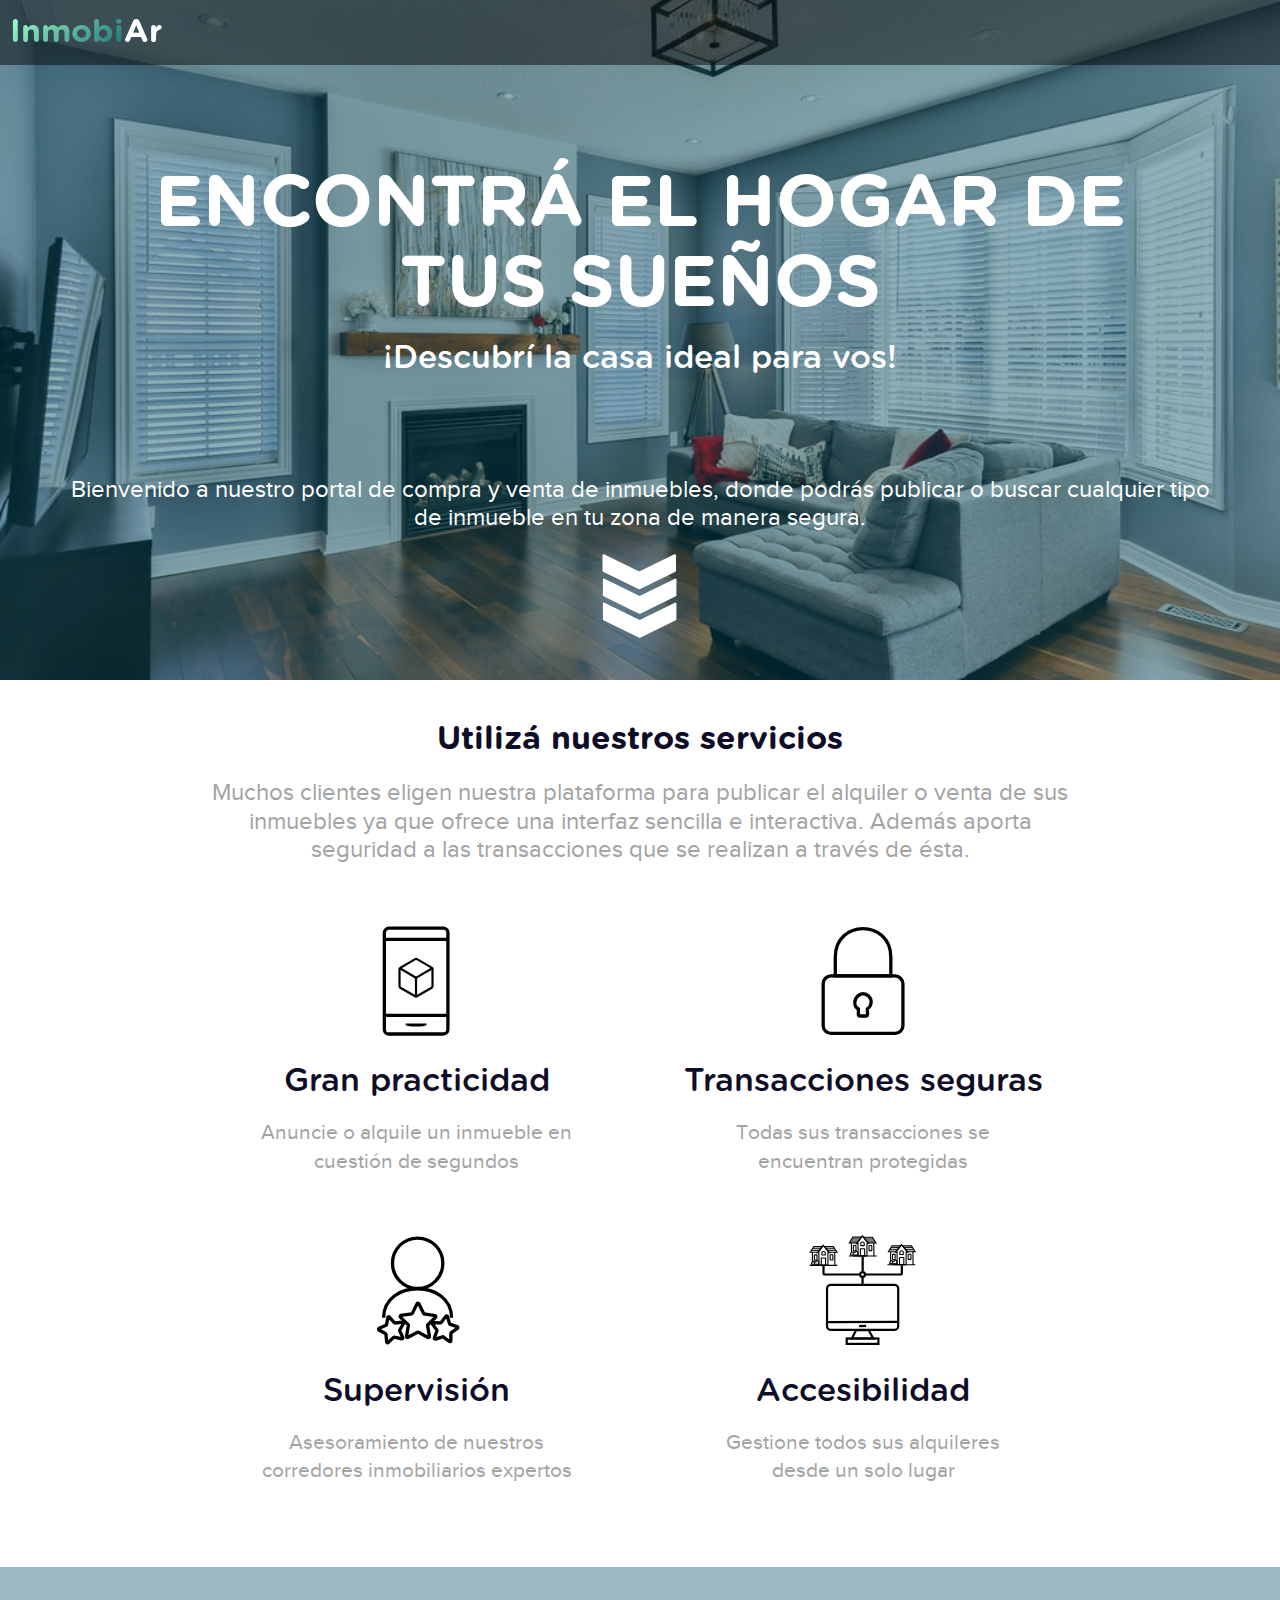
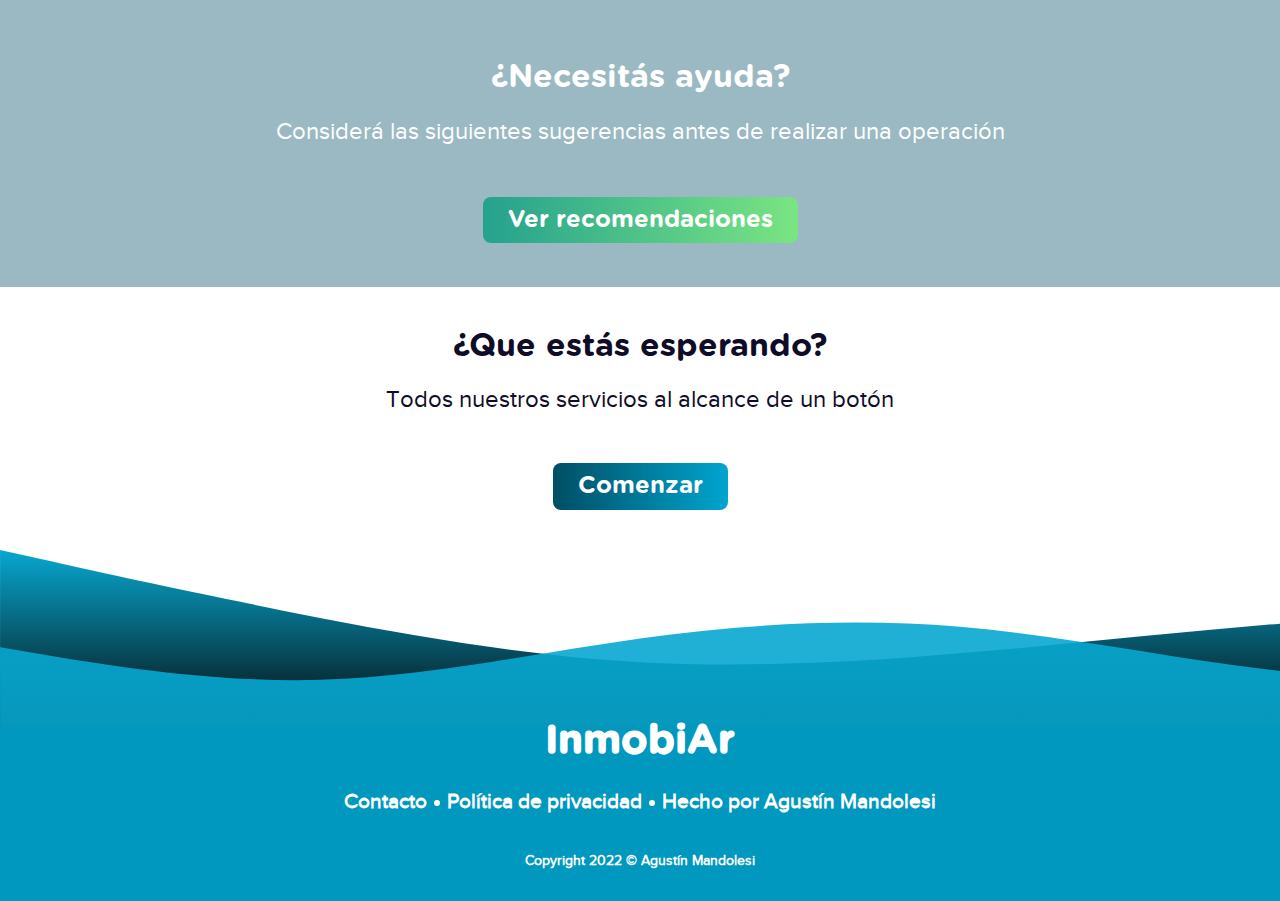
==== index.html @ e7766b99 "Add files via upload" ====
<!DOCTYPE html>
<html lang="en">

<head>
    <meta charset="UTF-8">
    <meta http-equiv="X-UA-Compatible" content="IE=edge">
    <meta name="viewport" content="width=+, initial-scale=1.0">

    <link href="https://fonts.googleapis.com/css2?family=Cairo:wght@400;600;700&display=swap" rel="stylesheet">
    <link rel="stylesheet" href="inmobiarStyle.css">
    <title>InmobiAr</title>
</head>

<body>
    <nav>
        <a href="#" class="logo">Inmobi</a>
        <div class="button-container"></div>
    </nav>
    <main>
        <section class="home">
            <div class="home__image-container">
            </div>
            <!-- debo poner la foto como background-image y luego usar un before para poner un bloque #014E64 con opacidad 50% -->
            <div class="home__text-container">
                <h1 class="main-title">ENCONTRÁ EL HOGAR DE TUS SUEÑOS</h1>
                <h3 class="subtitle">¡Descubrí la casa ideal para vos!</h3>
                <p>Bienvenido a nuestro portal de compra y venta de inmuebles, donde podrás publicar o buscar cualquier tipo de inmueble en tu zona de manera segura.</p>

                <svg version="1.1" class="scroll-down-svg" xmlns="http://www.w3.org/2000/svg" xmlns:xlink="http://www.w3.org/1999/xlink" x="0px" y="0px" viewBox="0 0 100 100" style="enable-background:new 0 0 100 100;" xml:space="preserve">
                    <style type="text/css">
                    .st0{stroke-miterlimit:10;}
                    </style>
                    <path class="st0" d="M75.5,53.5"/>
                    <path class="st0" d="M14.03,12.25l34.75,17.02c0.29,0.14,0.64,0.14,0.93,0l34.75-17.02C85.18,11.9,86,12.42,86,13.2v15.64
                    c0,0.41-0.23,0.78-0.59,0.95L49.72,47.27c-0.29,0.14-0.64,0.14-0.93,0L13.09,29.79c-0.36-0.18-0.59-0.55-0.59-0.95V13.2
                    C12.5,12.42,13.32,11.9,14.03,12.25z"/>
                    <path class="st0" d="M14.44,60.72l34.75,17.02c0.29,0.14,0.64,0.14,0.93,0l34.75-17.02c0.71-0.35,1.53,0.17,1.53,0.95v15.64
                    c0,0.41-0.23,0.78-0.59,0.95L50.13,95.74c-0.29,0.14-0.64,0.14-0.93,0L13.5,78.26c-0.36-0.18-0.59-0.55-0.59-0.95V61.67
                    C12.91,60.89,13.73,60.37,14.44,60.72z"/>
                    <path class="st0" d="M14.44,36.72l34.75,17.02c0.29,0.14,0.64,0.14,0.93,0l34.75-17.02c0.71-0.35,1.53,0.17,1.53,0.95v15.64
                    c0,0.41-0.23,0.78-0.59,0.95L50.13,71.74c-0.29,0.14-0.64,0.14-0.93,0L13.5,54.26c-0.36-0.18-0.59-0.55-0.59-0.95V37.67
                    C12.91,36.89,13.73,36.37,14.44,36.72z"/>
                </svg>
            </div>
        </section>
        <section class="services">
            <h2 class="title">Utilizá nuestros servicios</h2>
            <p>Muchos clientes eligen nuestra plataforma para publicar el alquiler o venta de sus inmuebles ya que ofrece una interfaz sencilla e interactiva. Además aporta seguridad a las transacciones que se realizan a través de ésta. </p>
            <!-- Multiplicar esta caja por 4 por cada servicio -->
            <div class="services__box-container">
                <div class="services-box">
                    <img src="./svg/simple-app.svg" class="services-svg" alt="">

                    <h3 class="subtitle">Gran practicidad</h3>
                    <p>Anuncie o alquile un inmueble en cuestión de segundos</p>
                </div>
                <div class="services-box">
                    <img src="./svg/security.svg" class="services-svg" alt="">

                    <h3 class="subtitle">Transacciones seguras</h3>
                    <p>Todas sus transacciones se encuentran protegidas</p>
                </div>
                <div class="services-box">
                    <img src="./svg/expert.svg" class="services-svg" alt="">
                    <h3 class="subtitle">Supervisión</h3>
                    <p>Asesoramiento de nuestros corredores inmobiliarios expertos</p>
                </div>
                <div class="services-box">
                    <img src="./svg/Gestionar.svg" class="services-svg" alt="">
                    <h3 class="subtitle">Accesibilidad</h3>
                    <p>Gestione todos sus alquileres desde un solo lugar</p>
                </div>
        </section>
        <section class="help">
            <!-- debo poner la foto como background-image y luego usar un before para poner un bloque #014E64 con opacidad 46% -->
            <div class="help__image-container">
                <!--Contiene una imagen de fondo-->
            </div>
            <div class="help__text-container">
                <h2 class="title">¿Necesitás ayuda?</h2>
                <p>Considerá las siguientes sugerencias antes de realizar una operación</p>
                <input type="button" class="button-1" value="Ver recomendaciones">
            </div>
        </section>
        <section class="begin">
            <h2 class="title">¿Que estás esperando?</h2>
            <p>Todos nuestros servicios al alcance de un botón</p>
            <input type="button" class="button-2" value="Comenzar">
        </section>
    </main>
    <footer>
        <!-- svg olas pero con 96% de opacidad + background-color de #0098BE-->

        <img src="./svg/wave7.svg" class="waves-svg" alt="">
        <div class="footer__text-container">
            <h2>InmobiAr</h2>

            <!-- poner algunos íconos con redes sociales así redondas -->
            <ul>
                <li>
                    <p>Contacto</p>
                </li>
                <li><svg class="divider"><circle cx="3" cy="3" r="3" fill="#fff"></circle></svg></li>
                <li>
                    <p>Política de privacidad</p>
                </li>

                <li><svg class="divider"><circle cx="3" cy="3" r="3" fill="#fff"></circle></svg></li>
                <li>
                    <p>Hecho por Agustín Mandolesi</p>
                </li>
            </ul>
            <p class="copyright">Copyright 2022 © Agustín Mandolesi</p>
        </div>
    </footer>
</body>

</html>
---- inmobiarStyle.css ----
* {
        margin: 0;
        padding: 0;
        color: #0f0c27;
        line-height: 28.5px;
        scroll-behavior: smooth;
        scroll-margin-top: 6em;
        font-weight: 400;
    }
    
    @font-face {
        font-family: "g-bold";
        src: url(./font/GothamRounded-Bold.otf);
    }
    
    @font-face {
        font-family: "g-medium";
        src: url(./font/GothamRounded-Medium.otf);
    }
    
    @font-face {
        font-family: "nova";
        src: url(./font/FontsFree-Net-proxima_nova_reg-webfont.ttf);
    }
    
     :root {
        --mobile-logo: 2rem;
        --mobile-main-title: 2.5rem;
        --mobile-title: 1.54rem;
        --mobile-big-paragraph: 1.3rem;
        --mobile-paragraph: 1.1rem;
        --mobile-small-paragraph: 0.9rem;
        --desktop-logo: 4rem;
        --desktop-main-title: 4.5rem;
        --desktop-title: 2rem;
        --desktop-big-paragraph: 2rem;
        --desktop-paragraph: 1.5rem;
        --desktop-small-paragraph: 1.3rem;
    }
    
    .main-title {
        font-size: var(--mobile-main-title);
        font-family: "g-bold";
        line-height: 49px;
        color: #fff;
    }
    
    .title {
        font-size: var(--mobile-title);
        margin: 4% 0;
        font-family: "g-bold";
    }
    
    .subtitle {
        font-size: var(--mobile-title);
        font-family: "g-medium";
    }
    
    p {
        font-size: var(--mobile-paragraph);
        font-family: "nova";
    }
    
    .button-1,
    .button-2 {
        margin: 20px;
        border: none;
        border-radius: 8px;
        padding: 0.5% 5%;
        color: #fff;
        font-family: "g-bold";
        font-size: var(--mobile-small-paragraph);
    }
    /* ============================================NAVBAR========================================= */
    
    nav {
        position: fixed;
        display: flex;
        justify-content: space-between;
        align-items: center;
        width: 100%;
        background-color: #0007;
        padding: 4px 10px;
        height: 57px;
        z-index: 300;
    }
    
    .logo {
        text-decoration: none;
        font-size: var(--mobile-logo);
        font-family: "g-bold";
        color: transparent;
        background-image: repeating-linear-gradient(320deg, #004e64, #9fffcb);
        -webkit-background-clip: text;
    }
    
    .logo::after {
        content: "Ar";
        color: #fff;
    }
    
    .button-container {
        margin: 5px 25px;
        border-radius: 15%;
        background-color: #fff;
        width: 43px;
        height: 38px;
    }
    /* ============================================HOME========================================= */
    
    .home__image-container {
        min-height: 680px;
        background-image: url(./img/indoor.jpg);
        background-position: 75% 50%;
        background-size: cover;
        background-repeat: no-repeat;
    }
    
    .home__text-container {
        display: block;
        position: absolute;
        text-align: center;
        top: 11%;
        margin: 5%;
        height: 76%;
    }
    
    .home__text-container h3,
    .home__text-container p {
        color: #fff;
    }
    
    .home__text-container h1,
    .home__text-container h3 {
        padding: 10px 30px;
    }
    
    .home__text-container p {
        margin-top: 15%;
    }
    
    .scroll-down-svg {
        height: 75px;
        margin-top: 10px;
        fill: #fff;
    }
    
    .home__image-container::after {
        content: "";
        position: absolute;
        top: 0;
        left: 0;
        background-color: #014E6470;
        min-height: 680px;
        width: 100%;
    }
    /* ============================================SERVICES========================================= */
    
    .services,
    .begin {
        padding: 20px;
        text-align: center;
    }
    
    .services h2 {
        margin: 4% 0;
    }
    
    .services p {
        color: #a3a3a3;
    }
    
    .services-box {
        margin: 30px 0;
    }
    
    .services-svg {
        height: 110px;
    }
    /* ============================================HELP========================================= */
    
    .help {
        position: relative;
    }
    
    .help__image-container {
        min-height: 250px;
        background-image: url(./img/living-room3.jpg);
        background-repeat: no-repeat;
        background-size: cover;
    }
    
    .help__image-container::after {
        content: "";
        background-color: #004e6465;
        position: absolute;
        top: 0;
        left: 0;
        min-height: 250px;
        width: 100%;
    }
    
    .help__text-container {
        width: 100%;
        position: absolute;
        top: 5px;
        text-align: center;
        padding: 10% 0;
    }
    
    .help__text-container h2,
    .help__text-container p {
        color: #fff;
    }
    
    .button-1 {
        background-image: linear-gradient(90deg, #25A18E, #7AE582);
    }
    
    .button-2 {
        background-image: linear-gradient(90deg, #004e64, #00A5CF);
        padding: 0.5% 6%;
    }
    /* ============================================FOOTER========================================= */
    
    footer {
        display: flex;
        flex-direction: column;
    }
    
    .waves-svg {
        opacity: 97%;
        z-index: 50;
    }
    
    .footer__text-container {
        position: relative;
        background-color: #0098BE;
        min-height: 80px;
        z-index: 100;
        padding: 20px;
        text-align: center;
    }
    
    .footer__text-container p {
        color: #fff;
        margin: 2% 0;
        font-weight: 600;
    }
    
    .footer__text-container li>p {
        font-size: var(--mobile-big-paragraph);
    }
    
    .footer__text-container h2 {
        text-align: center;
        color: #fff;
        font-weight: 900;
        margin-bottom: 5%;
        font-size: var(--mobile-main-title);
        font-family: "g-bold";
    }
    
    .divider {
        display: none;
    }
    
    .footer__text-container ul li {
        list-style: none;
    }
    
    .copyright {
        font-size: var(--mobile-small-paragraph);
    }
    /* ======================================CAMBIO DE PANTALLA================================= */
    
    @media screen and (min-width: 768px) {
        .main-title {
            font-size: var(--desktop-main-title);
            line-height: 80px;
        }
        .title {
            font-size: var(--desktop-title);
            margin: 2% 0;
        }
        .subtitle {
            font-size: var(--desktop-title);
        }
        p {
            font-size: var(--desktop-paragraph);
        }
        .button-1,
        .button-2 {
            margin-top: 4%;
            padding: 9px 25px;
            font-size: var(--desktop-paragraph);
        }
        /* ============================================NAVBAR========================================= */
        .button-container {
            display: none;
        }
        /* ============================================HOME========================================= */
        .home__text-container {
            top: 10%;
        }
        .home__text-container p {
            margin-top: 8%;
        }
        .scroll-down-svg {
            height: 100px;
        }
        /* ============================================SERVICES========================================= */
        .services__box-container {
            display: grid;
            grid-template-rows: repeat(2, 1fr);
            grid-template-columns: repeat(2, 1fr);
            gap: 60px 0;
            margin: 5% 14%;
        }
        .services-box {
            margin: 0;
        }
        .services-box h3 {
            margin: 5% 0;
        }
        .services-box p {
            font-size: var(--desktop-small-paragraph);
        }
        .services h2 {
            margin: 2%;
        }
        .services p {
            margin: 0 15%;
        }
        /* ============================================HELP========================================= */
        .help__image-container {
            background-attachment: fixed;
            background-position: 0 -50px;
            min-height: 320px;
        }
        .help__image-container::after {
            min-height: 320px;
        }
        .help__text-container {
            top: 32px;
            padding: 3% 0;
        }
        /* ============================================FOOTER========================================= */
        .divider {
            display: inline;
            height: 6px;
            width: 6px;
        }
        .footer__text-container {
            padding: 0;
        }
        .footer__text-container ul {
            display: flex;
            flex-direction: row;
            justify-content: center;
            align-items: center;
            gap: 7px;
        }
        .footer__text-container li>p {
            font-size: var(--desktop-small-paragraph);
        }
        .footer__text-container h2 {
            margin-bottom: 2%;
        }
        .copyright {
            font-size: var(--mobile-small-paragraph);
        }
    }
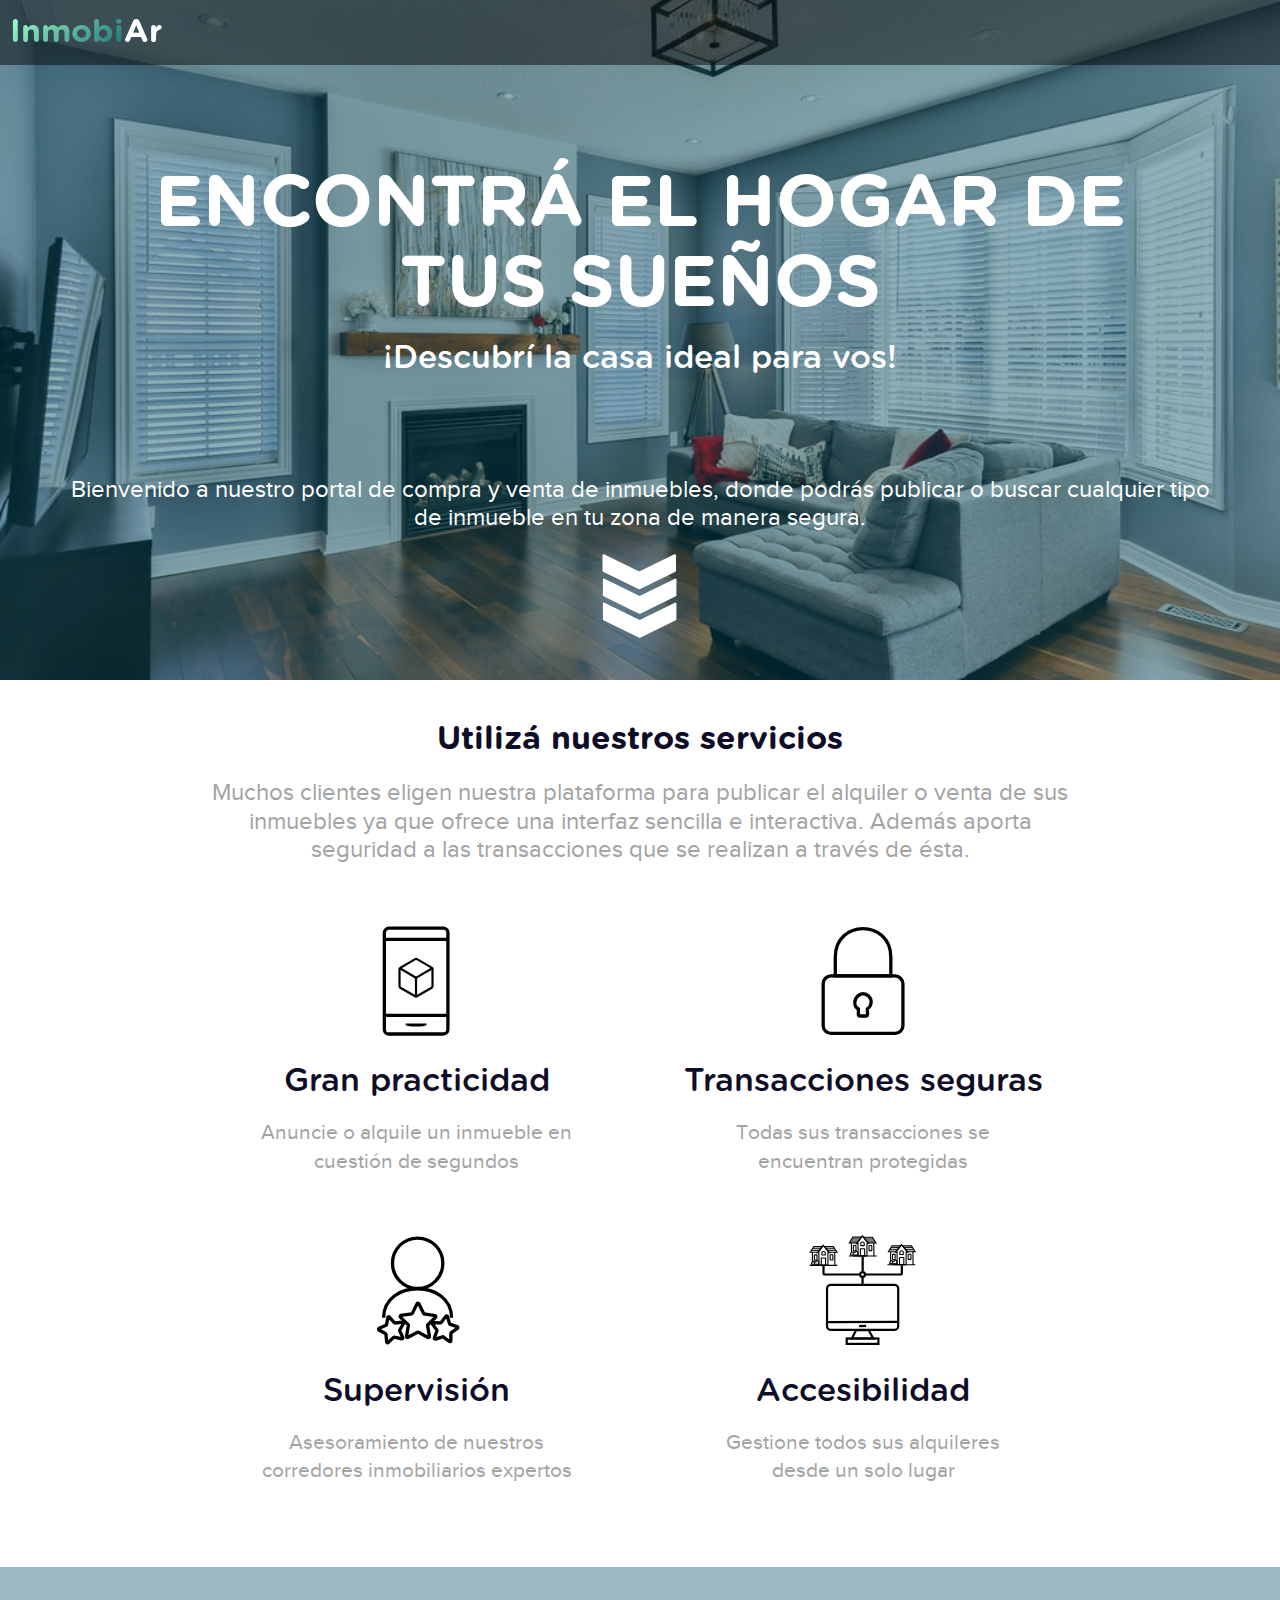
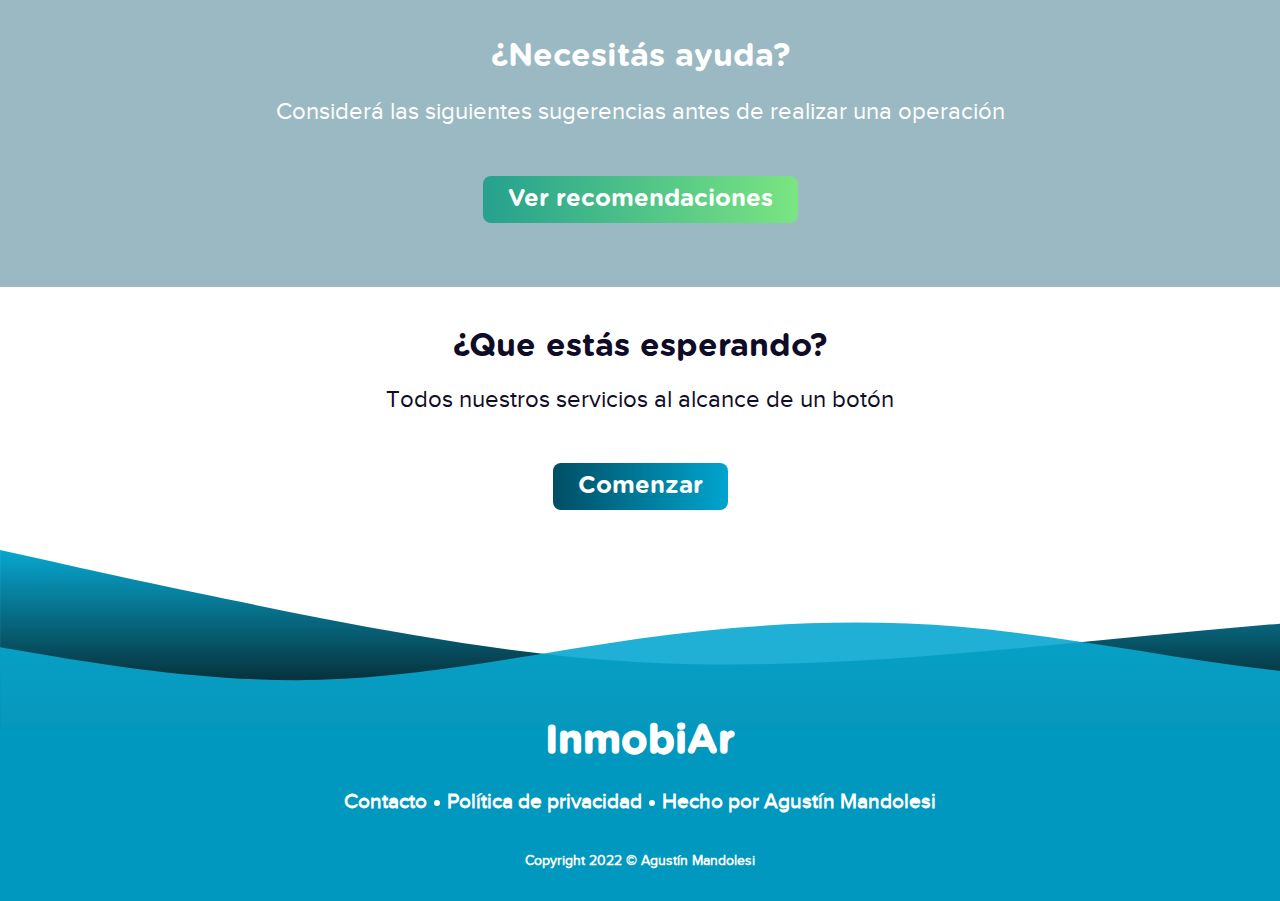
==== commit a61d6603: "Add files via upload" ====
--- a/index.html
+++ b/index.html
@@ -14,7 +14,11 @@
 <body>
     <nav>
         <a href="#" class="logo">Inmobi</a>
-        <div class="button-container"></div>
+        <input type="checkbox" id="button-checkbox">
+        <label for="button-checkbox" class="button-container">
+            <span id="span1"></span><span id="span2"></span><span id="span3"></span>
+        </label>
+        </input>
     </nav>
     <main>
         <section class="home">
--- a/inmobiarStyle.css
+++ b/inmobiarStyle.css
@@ -99,12 +99,60 @@
         color: #fff;
     }
     
+    #button-checkbox {
+        display: none;
+    }
+    
     .button-container {
+        position: relative;
+        justify-content: center;
+        align-items: center;
+        cursor: pointer;
         margin: 5px 25px;
         border-radius: 15%;
         background-color: #fff;
-        width: 43px;
+        width: 44px;
         height: 38px;
+    }
+    
+    .button-container #span1,
+    .button-container #span2,
+    .button-container #span3 {
+        position: absolute;
+        content: "";
+        margin: 7px;
+        width: 30px;
+        height: 4px;
+        background: #888;
+        border-radius: 15px;
+        transition: all 0.4s ease;
+        z-index: 100;
+    }
+    
+    #span1 {
+        top: 2px;
+    }
+    
+    #span2 {
+        top: 10px;
+    }
+    
+    #span3 {
+        top: 18px;
+    }
+    
+    #button-checkbox:checked~.button-container #span1 {
+        transform: rotate(45deg);
+        top: 10px;
+    }
+    
+    #button-checkbox:checked~.button-container #span2 {
+        opacity: 0;
+    }
+    
+    #button-checkbox:checked~.button-container #span3 {
+        transform: rotate(-45deg);
+        top: 10px;
     }
     /* ============================================HOME========================================= */
     
@@ -205,7 +253,7 @@
         position: absolute;
         top: 5px;
         text-align: center;
-        padding: 10% 0;
+        padding: 30px 0;
     }
     
     .help__text-container h2,
@@ -342,8 +390,7 @@
             min-height: 320px;
         }
         .help__text-container {
-            top: 32px;
-            padding: 3% 0;
+            padding: 45px 0 0;
         }
         /* ============================================FOOTER========================================= */
         .divider {
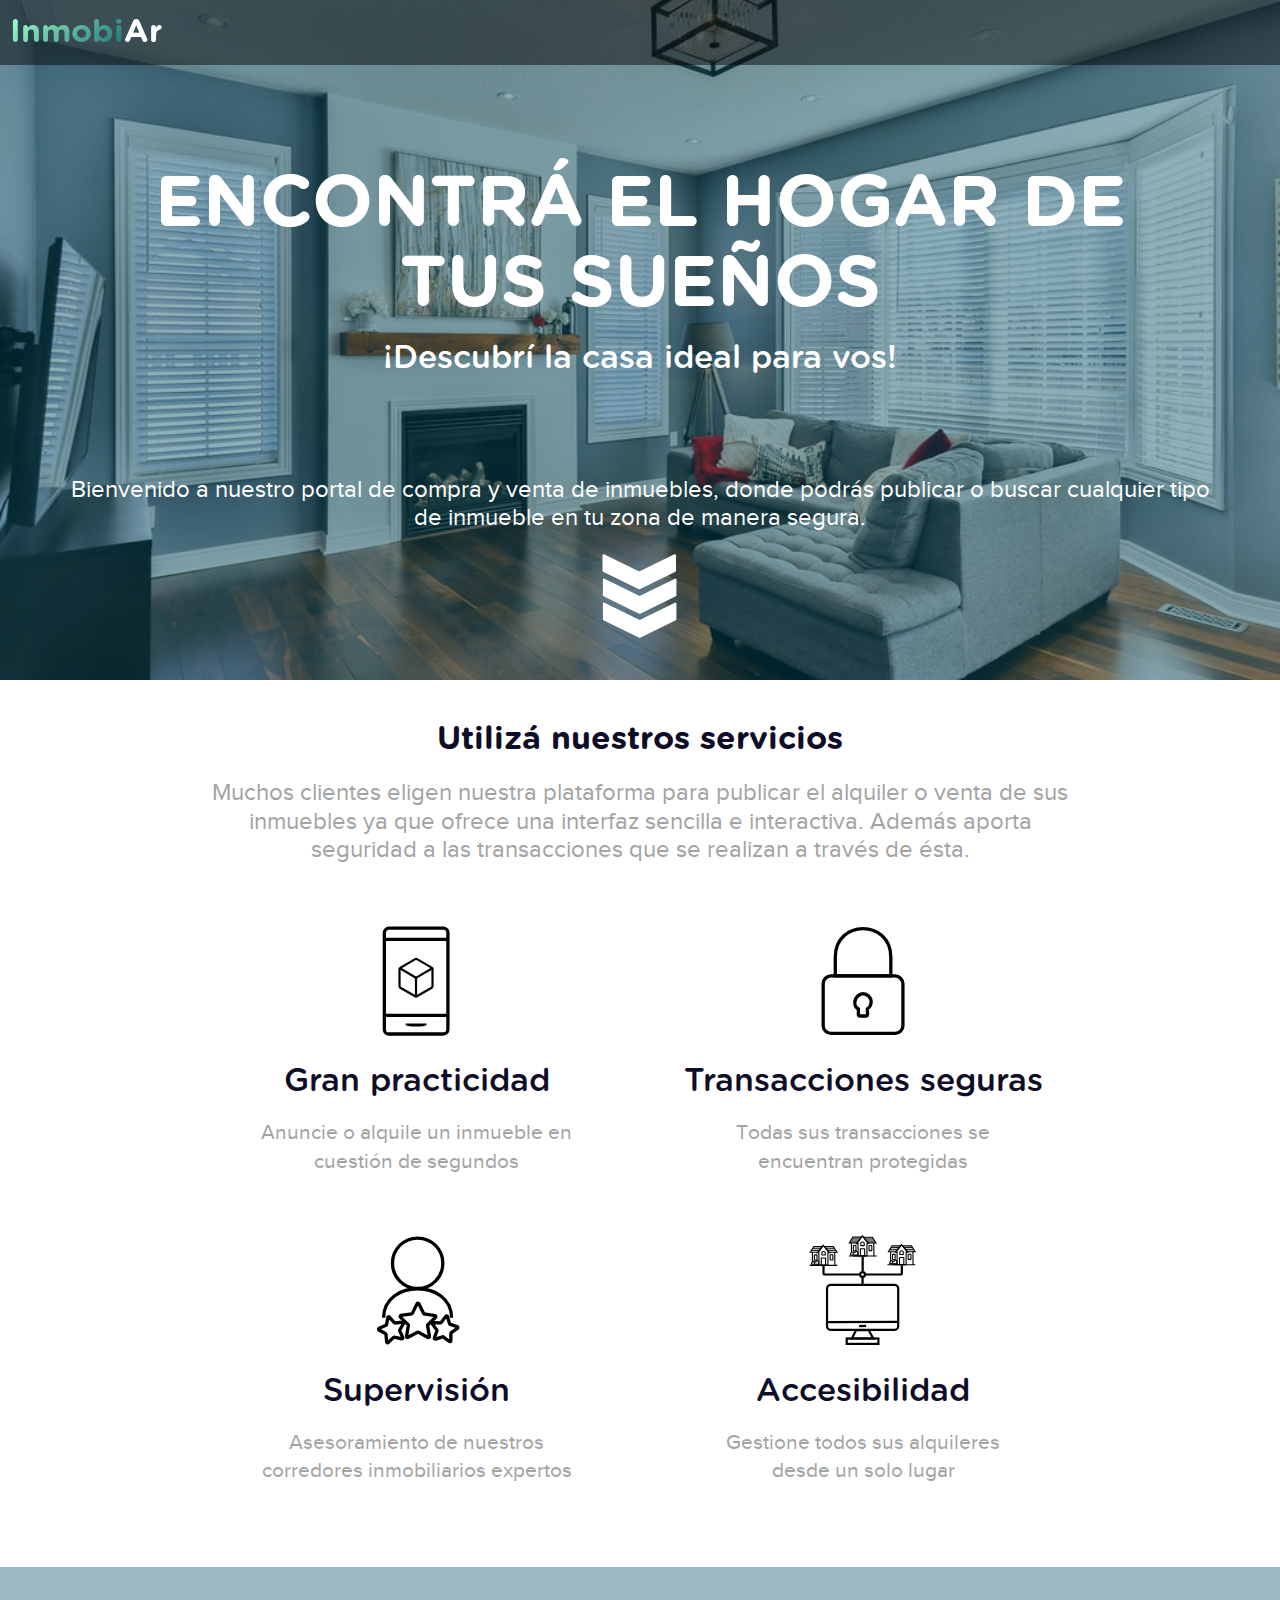
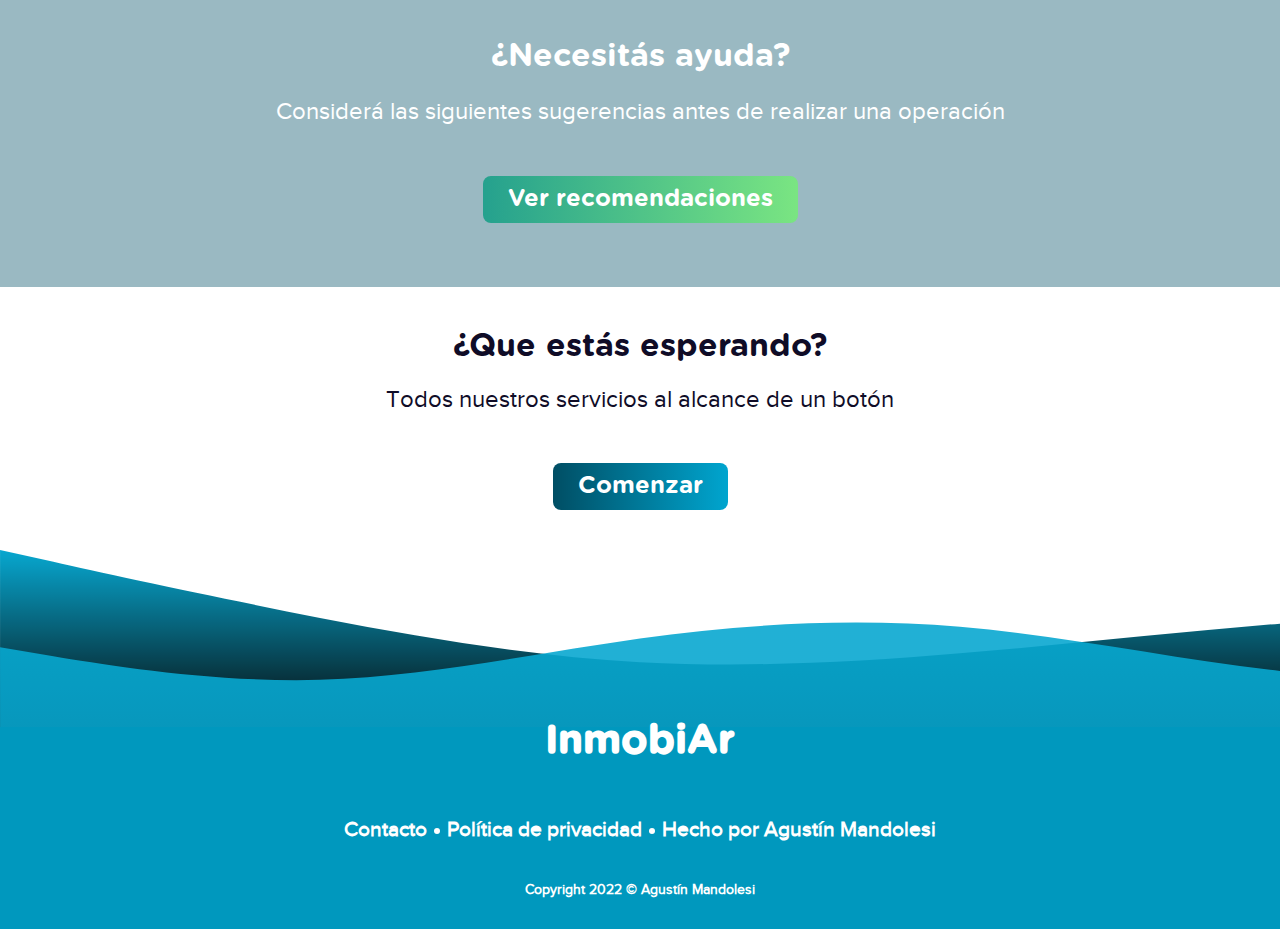
==== commit 027761be: "Add files via upload" ====
--- a/index.html
+++ b/index.html
@@ -20,6 +20,14 @@
         </label>
         </input>
     </nav>
+    <section>
+        <ul class="menu-container">
+            <li>Home</li>
+            <li>Recomendaciones</li>
+            <li>Búsqueda</li>
+            <li>Contacto</li>
+        </ul>
+    </section>
     <main>
         <section class="home">
             <div class="home__image-container">
@@ -99,7 +107,12 @@
         <div class="footer__text-container">
             <h2>InmobiAr</h2>
 
-            <!-- poner algunos íconos con redes sociales así redondas -->
+            <div class="icon-container">
+                <a href="#"><img class="social-media-icon" src="./svg/facebook-logo.svg" alt=""></a>
+                <a href="#"><img class="social-media-icon" src="./svg/instagram-logo.svg" alt=""></a>
+                <a href="#"><img class="social-media-icon" src="./svg/linkedin-logo.svg" alt=""></a>
+                <a href="#"><img class="social-media-icon" src="./svg/twitter-logo.svg" alt=""></a>
+            </div>
             <ul>
                 <li>
                     <p>Contacto</p>
@@ -117,6 +130,7 @@
             <p class="copyright">Copyright 2022 © Agustín Mandolesi</p>
         </div>
     </footer>
+    <script src="main.js"></script>
 </body>
 
 </html>--- a/inmobiarStyle.css
+++ b/inmobiarStyle.css
@@ -83,6 +83,40 @@
         padding: 4px 10px;
         height: 57px;
         z-index: 300;
+        transition: background 0.5s ease-in-out;
+    }
+    
+    .open {
+        background-color: #000;
+    }
+    
+    .menu-container {
+        position: fixed;
+        top: 65px;
+        overflow: hidden;
+        max-height: 0;
+        width: 100%;
+        background-color: #0007;
+        transition: max-height 0.5s ease-in-out, background 0.5s ease-in-out;
+        padding: 0 25px;
+        z-index: 500;
+    }
+    
+    .menu-container li {
+        padding: 0 0 5px;
+        color: #fff;
+        list-style: none;
+        font-family: "g-medium";
+    }
+    
+    .menu-container li:hover {
+        color: #ddd;
+    }
+    
+    .show {
+        background-color: #000;
+        padding: 0 25px;
+        max-height: 180px;
     }
     
     .logo {
@@ -126,7 +160,6 @@
         background: #888;
         border-radius: 15px;
         transition: all 0.4s ease;
-        z-index: 100;
     }
     
     #span1 {
@@ -153,6 +186,10 @@
     #button-checkbox:checked~.button-container #span3 {
         transform: rotate(-45deg);
         top: 10px;
+    }
+    
+    #button-checkbox:checked~nav {
+        height: 100px;
     }
     /* ============================================HOME========================================= */
     
@@ -236,6 +273,7 @@
         background-image: url(./img/living-room3.jpg);
         background-repeat: no-repeat;
         background-size: cover;
+        z-index: 100;
     }
     
     .help__image-container::after {
@@ -317,6 +355,11 @@
         list-style: none;
     }
     
+    .social-media-icon {
+        height: 40px;
+        margin: 5px;
+    }
+    
     .copyright {
         font-size: var(--mobile-small-paragraph);
     }
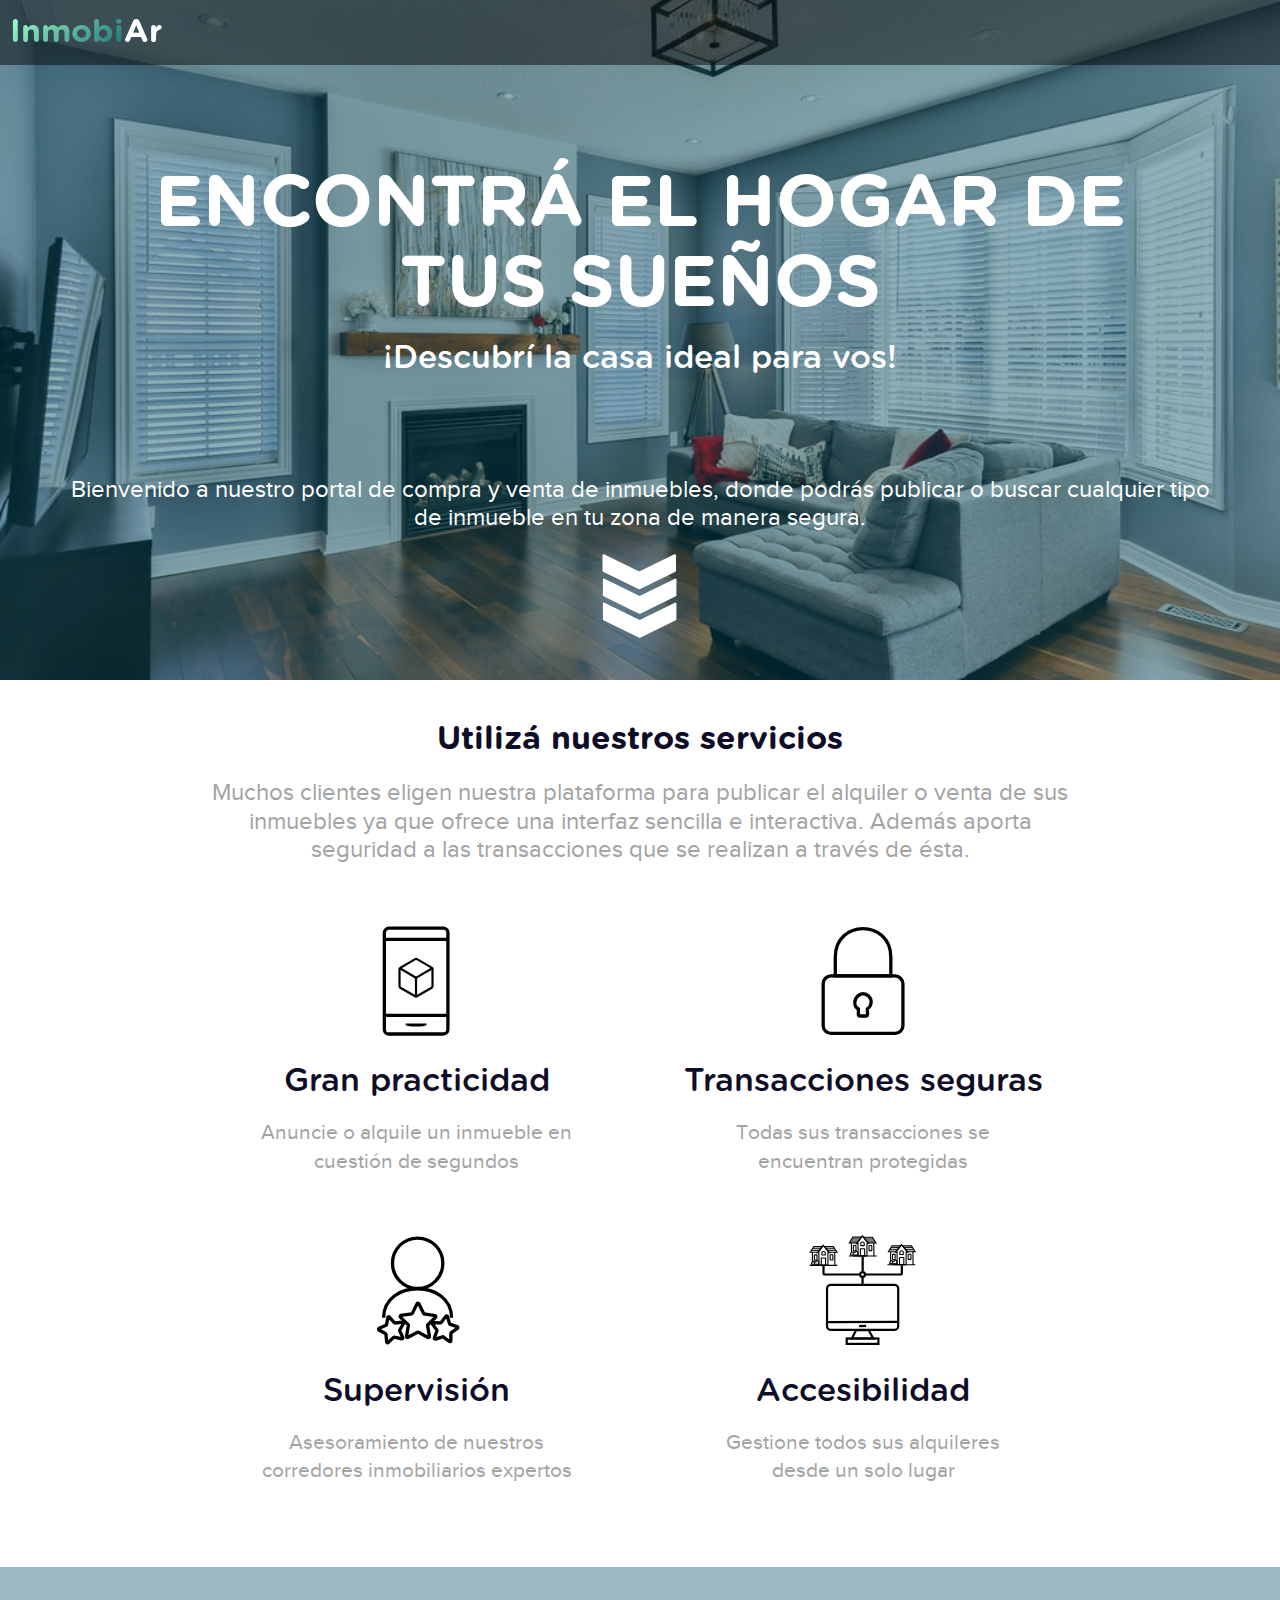
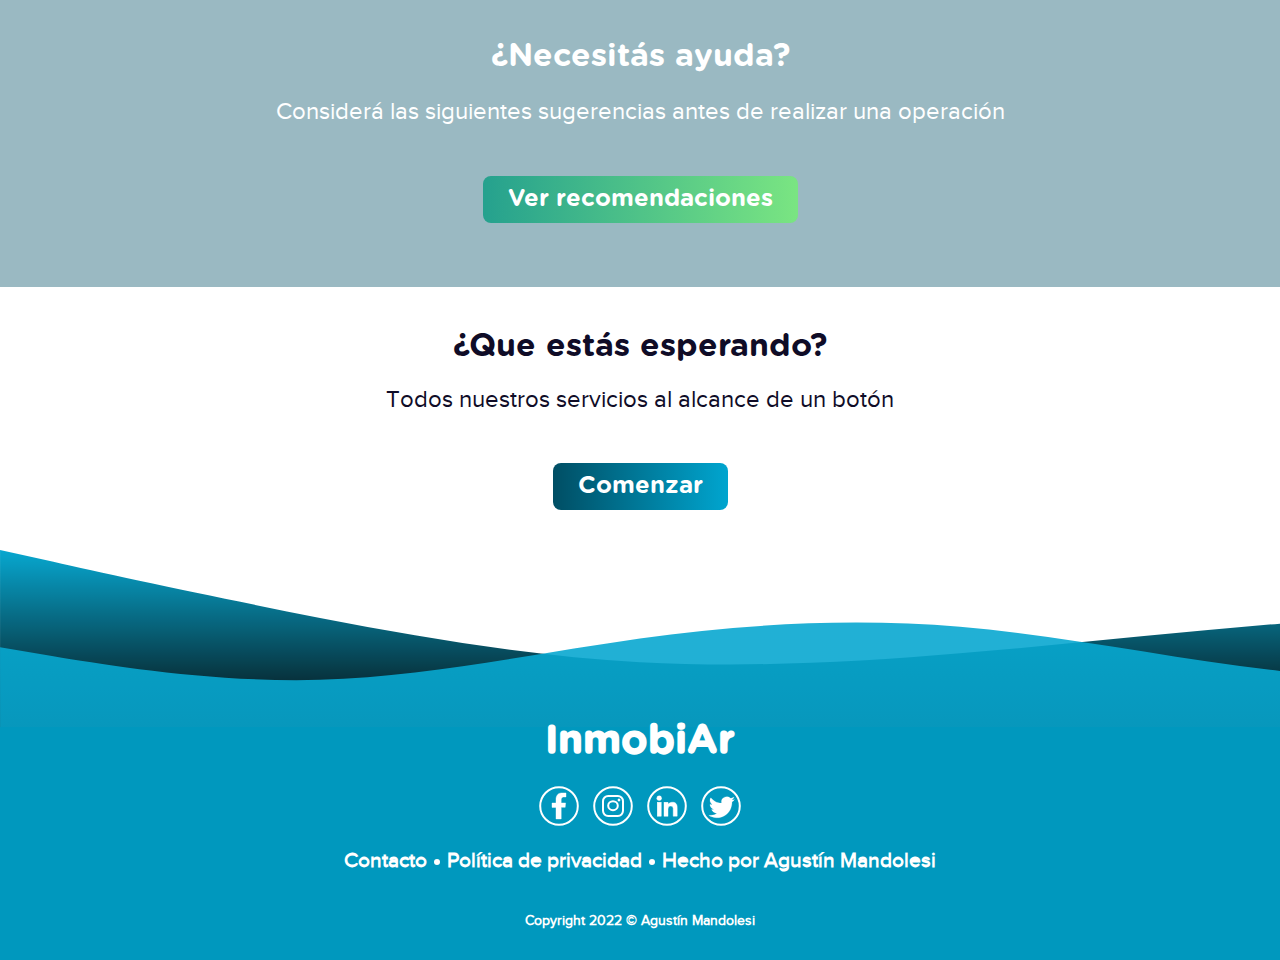
==== commit 0e40191f: "Add files via upload" ====
--- a/index.html
+++ b/index.html
@@ -22,10 +22,10 @@
     </nav>
     <section>
         <ul class="menu-container">
-            <li>Home</li>
-            <li>Recomendaciones</li>
-            <li>Búsqueda</li>
-            <li>Contacto</li>
+            <li><a href="#">Home</a></li>
+            <li><a href="#">Recomendaciones</a></li>
+            <li><a href="#">Búsqueda</a></li>
+            <li><a href="#">Contacto</a></li>
         </ul>
     </section>
     <main>
--- a/inmobiarStyle.css
+++ b/inmobiarStyle.css
@@ -103,13 +103,17 @@
     }
     
     .menu-container li {
-        padding: 0 0 5px;
-        color: #fff;
+        padding: 0 0 10px;
         list-style: none;
+    }
+    
+    .menu-container a {
+        text-decoration: none;
+        color: #fff;
         font-family: "g-medium";
     }
     
-    .menu-container li:hover {
+    .menu-container a:hover {
         color: #ddd;
     }
     
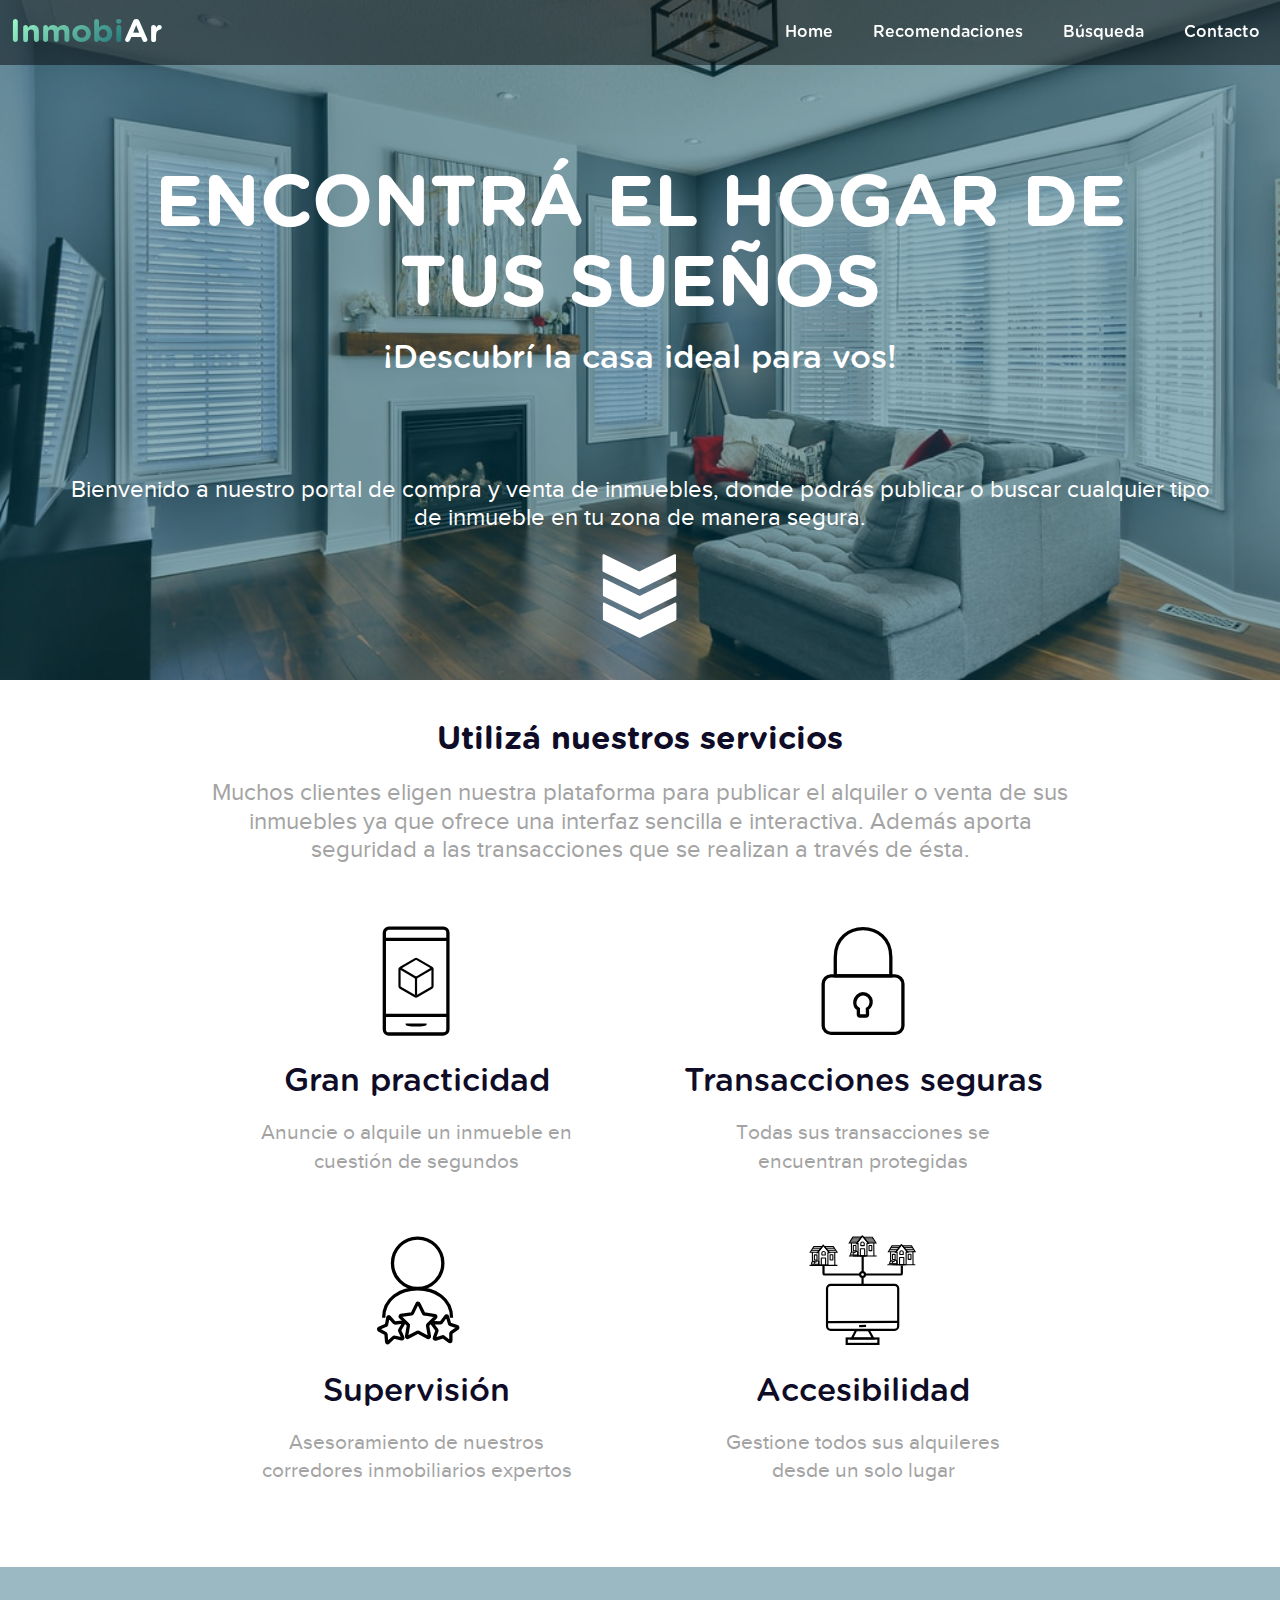
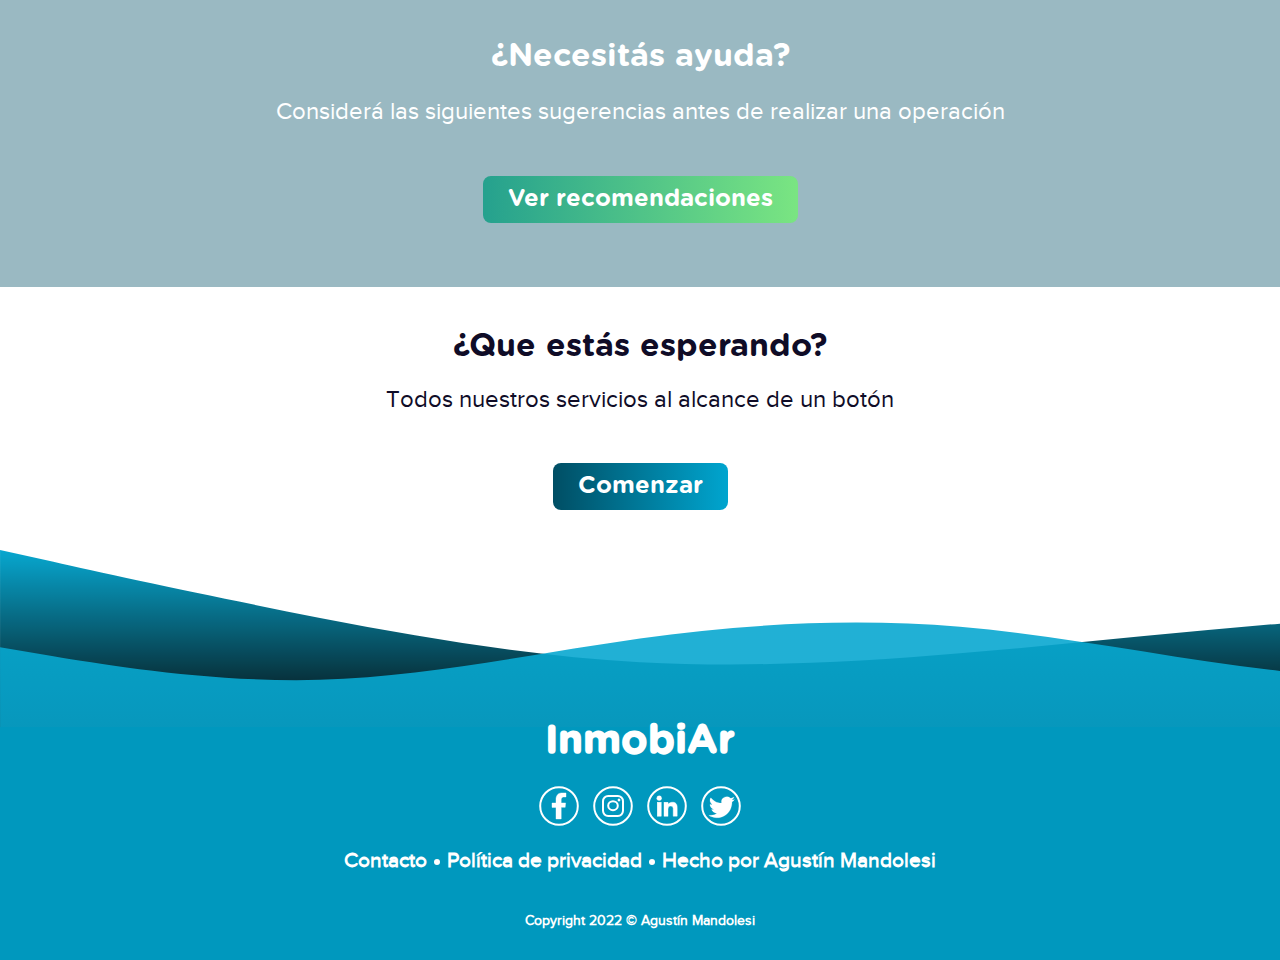
==== commit 123ed9f2: "Add files via upload" ====
--- a/index.html
+++ b/index.html
@@ -19,11 +19,17 @@
             <span id="span1"></span><span id="span2"></span><span id="span3"></span>
         </label>
         </input>
+        <ul class="menu-container-desktop">
+            <li><a href="#">Home</a></li>
+            <li><a href="./sugerencias.html">Recomendaciones</a></li>
+            <li><a href="#">Búsqueda</a></li>
+            <li><a href="#">Contacto</a></li>
+        </ul>
     </nav>
     <section>
         <ul class="menu-container">
             <li><a href="#">Home</a></li>
-            <li><a href="#">Recomendaciones</a></li>
+            <li><a href="./sugerencias.html">Recomendaciones</a></li>
             <li><a href="#">Búsqueda</a></li>
             <li><a href="#">Contacto</a></li>
         </ul>
@@ -91,7 +97,7 @@
             <div class="help__text-container">
                 <h2 class="title">¿Necesitás ayuda?</h2>
                 <p>Considerá las siguientes sugerencias antes de realizar una operación</p>
-                <input type="button" class="button-1" value="Ver recomendaciones">
+                <input type="button" onclick="location.href='./sugerencias.html'" class="button-1" value="Ver recomendaciones">
             </div>
         </section>
         <section class="begin">
--- a/inmobiarStyle.css
+++ b/inmobiarStyle.css
@@ -1,467 +1,713 @@
-    * {
-        margin: 0;
-        padding: 0;
-        color: #0f0c27;
-        line-height: 28.5px;
-        scroll-behavior: smooth;
-        scroll-margin-top: 6em;
-        font-weight: 400;
-    }
-    
-    @font-face {
-        font-family: "g-bold";
-        src: url(./font/GothamRounded-Bold.otf);
-    }
-    
-    @font-face {
-        font-family: "g-medium";
-        src: url(./font/GothamRounded-Medium.otf);
-    }
-    
-    @font-face {
-        font-family: "nova";
-        src: url(./font/FontsFree-Net-proxima_nova_reg-webfont.ttf);
-    }
-    
-     :root {
-        --mobile-logo: 2rem;
-        --mobile-main-title: 2.5rem;
-        --mobile-title: 1.54rem;
-        --mobile-big-paragraph: 1.3rem;
-        --mobile-paragraph: 1.1rem;
-        --mobile-small-paragraph: 0.9rem;
-        --desktop-logo: 4rem;
-        --desktop-main-title: 4.5rem;
-        --desktop-title: 2rem;
-        --desktop-big-paragraph: 2rem;
-        --desktop-paragraph: 1.5rem;
-        --desktop-small-paragraph: 1.3rem;
-    }
-    
+* {
+    margin: 0;
+    padding: 0;
+    color: #0f0c27;
+    line-height: 28.5px;
+    scroll-behavior: smooth;
+    scroll-margin-top: 6em;
+    font-weight: 400;
+}
+
+@font-face {
+    font-family: "g-bold";
+    src: url(./font/GothamRounded-Bold.otf);
+}
+
+@font-face {
+    font-family: "g-medium";
+    src: url(./font/GothamRounded-Medium.otf);
+}
+
+@font-face {
+    font-family: "nova";
+    src: url(./font/FontsFree-Net-proxima_nova_reg-webfont.ttf);
+}
+
+:root {
+    --mobile-logo: 2rem;
+    --mobile-main-title: 2.5rem;
+    --mobile-title: 1.54rem;
+    --mobile-big-paragraph: 1.3rem;
+    --mobile-paragraph: 1.1rem;
+    --mobile-small-paragraph: 0.9rem;
+    --desktop-logo: 4rem;
+    --desktop-main-title: 4.5rem;
+    --desktop-title: 2rem;
+    --desktop-big-paragraph: 2rem;
+    --desktop-paragraph: 1.5rem;
+    --desktop-small-paragraph: 1.3rem;
+}
+
+.main-title {
+    font-size: var(--mobile-main-title);
+    font-family: "g-bold";
+    line-height: 49px;
+    color: #fff;
+}
+
+.title {
+    font-size: var(--mobile-title);
+    margin: 4% 0;
+    font-family: "g-bold";
+}
+
+.subtitle {
+    font-size: var(--mobile-title);
+    font-family: "g-medium";
+}
+
+p {
+    font-size: var(--mobile-paragraph);
+    font-family: "nova";
+}
+
+.button-1,
+.button-2 {
+    margin: 20px;
+    border: none;
+    border-radius: 8px;
+    padding: 0.5% 5%;
+    color: #fff;
+    font-family: "g-bold";
+    font-size: var(--mobile-small-paragraph);
+    cursor: pointer;
+}
+
+
+/* ============================================NAVBAR========================================= */
+
+nav {
+    position: fixed;
+    display: flex;
+    justify-content: space-between;
+    align-items: center;
+    width: 100%;
+    background-color: #0007;
+    padding: 4px 10px;
+    height: 57px;
+    z-index: 300;
+    transition: background 0.5s ease-in-out;
+}
+
+.open {
+    background-color: #000;
+}
+
+.menu-container-desktop {
+    display: none;
+}
+
+.menu-container {
+    position: fixed;
+    top: 65px;
+    overflow: hidden;
+    max-height: 0;
+    width: 100%;
+    background-color: #0007;
+    transition: max-height 0.5s ease-in-out, background 0.5s ease-in-out;
+    padding: 0 25px;
+    z-index: 500;
+}
+
+.menu-container li {
+    padding: 0 0 10px;
+    list-style: none;
+}
+
+.menu-container a,
+.menu-container-desktop a {
+    text-decoration: none;
+    color: #fff;
+    font-family: "g-medium";
+}
+
+.menu-container a:hover {
+    color: #ddd;
+}
+
+.show {
+    background-color: #000;
+    padding: 0 25px;
+    max-height: 180px;
+}
+
+.logo {
+    text-decoration: none;
+    font-size: var(--mobile-logo);
+    font-family: "g-bold";
+    color: transparent;
+    background-image: repeating-linear-gradient(320deg, #004e64, #9fffcb);
+    -webkit-background-clip: text;
+}
+
+.logo::after {
+    content: "Ar";
+    color: #fff;
+}
+
+#button-checkbox {
+    display: none;
+}
+
+.button-container {
+    position: relative;
+    justify-content: center;
+    align-items: center;
+    cursor: pointer;
+    margin: 5px 25px;
+    border-radius: 15%;
+    background-color: #fff;
+    width: 44px;
+    height: 38px;
+}
+
+.button-container #span1,
+.button-container #span2,
+.button-container #span3 {
+    position: absolute;
+    content: "";
+    margin: 7px;
+    width: 30px;
+    height: 4px;
+    background: #888;
+    border-radius: 15px;
+    transition: all 0.4s ease;
+}
+
+#span1 {
+    top: 2px;
+}
+
+#span2 {
+    top: 10px;
+}
+
+#span3 {
+    top: 18px;
+}
+
+#button-checkbox:checked~.button-container #span1 {
+    transform: rotate(45deg);
+    top: 10px;
+}
+
+#button-checkbox:checked~.button-container #span2 {
+    opacity: 0;
+}
+
+#button-checkbox:checked~.button-container #span3 {
+    transform: rotate(-45deg);
+    top: 10px;
+}
+
+#button-checkbox:checked~nav {
+    height: 100px;
+}
+
+
+/* ============================================HOME========================================= */
+
+.home__image-container {
+    min-height: 680px;
+    background-image: url(./img/indoor.jpg);
+    background-position: 75% 50%;
+    background-size: cover;
+    background-repeat: no-repeat;
+}
+
+.home__text-container {
+    display: block;
+    position: absolute;
+    text-align: center;
+    top: 11%;
+    margin: 5%;
+    height: 76%;
+}
+
+.home__text-container h3,
+.home__text-container p {
+    color: #fff;
+}
+
+.home__text-container h1,
+.home__text-container h3 {
+    padding: 10px 30px;
+}
+
+.home__text-container p {
+    margin-top: 15%;
+}
+
+.scroll-down-svg {
+    height: 75px;
+    margin-top: 10px;
+    fill: #fff;
+}
+
+.home__image-container::after {
+    content: "";
+    position: absolute;
+    top: 0;
+    left: 0;
+    background-color: #014E6470;
+    min-height: 680px;
+    width: 100%;
+}
+
+
+/* ============================================SERVICES========================================= */
+
+.services,
+.begin {
+    padding: 20px;
+    text-align: center;
+}
+
+.services h2 {
+    margin: 4% 0;
+}
+
+.services p {
+    color: #a3a3a3;
+}
+
+.services-box {
+    margin: 30px 0;
+}
+
+.services-svg {
+    height: 110px;
+}
+
+
+/* ============================================HELP========================================= */
+
+.help {
+    position: relative;
+}
+
+.help__image-container {
+    min-height: 250px;
+    background-image: url(./img/living-room3.jpg);
+    background-repeat: no-repeat;
+    background-size: cover;
+    z-index: 100;
+}
+
+.help__image-container::after {
+    content: "";
+    background-color: #004e6465;
+    position: absolute;
+    top: 0;
+    left: 0;
+    min-height: 250px;
+    width: 100%;
+}
+
+.help__text-container {
+    width: 100%;
+    position: absolute;
+    top: 5px;
+    text-align: center;
+    padding: 30px 0;
+}
+
+.help__text-container h2,
+.help__text-container p {
+    color: #fff;
+}
+
+.button-1 {
+    background-image: linear-gradient(90deg, #25A18E, #7AE582);
+}
+
+.button-2 {
+    background-image: linear-gradient(90deg, #004e64, #00A5CF);
+    padding: 0.5% 6%;
+}
+
+
+/* ============================================FOOTER========================================= */
+
+footer {
+    display: flex;
+    flex-direction: column;
+}
+
+.waves-svg {
+    opacity: 97%;
+    z-index: 50;
+}
+
+.footer__text-container {
+    position: relative;
+    background-color: #0098BE;
+    min-height: 80px;
+    z-index: 100;
+    padding: 20px;
+    text-align: center;
+}
+
+.footer__text-container p {
+    color: #fff;
+    margin: 2% 0;
+    font-weight: 600;
+}
+
+.footer__text-container li>p {
+    font-size: var(--mobile-big-paragraph);
+}
+
+.footer__text-container h2 {
+    text-align: center;
+    color: #fff;
+    font-weight: 900;
+    margin-bottom: 5%;
+    font-size: var(--mobile-main-title);
+    font-family: "g-bold";
+}
+
+.divider {
+    display: none;
+}
+
+.footer__text-container ul li {
+    list-style: none;
+}
+
+.social-media-icon {
+    height: 40px;
+    margin: 5px;
+}
+
+.copyright {
+    font-size: var(--mobile-small-paragraph);
+}
+
+
+/* ======================================================================= */
+
+
+/* ===============================Página de sugerencias=============================== */
+
+
+/* ======================================================================= */
+
+.sugestions__text-container,
+.guide__container {
+    display: inline-block;
+    position: relative;
+    text-align: center;
+    top: 20px;
+    margin: 5%;
+}
+
+.sugestions__text-container p {
+    color: #a3a3a3;
+}
+
+.sugestions__container {
+    margin: 80px 9%;
+    display: flex;
+    flex-direction: column;
+    gap: 35px;
+}
+
+.sugestions__single-container {
+    display: flex;
+    flex-direction: column;
+    align-items: center;
+    box-shadow: 0px 10px 20px -7px #000000;
+    border-radius: 15px;
+}
+
+.sugestions__single-container h2 {
+    margin-top: 3%;
+    font-size: 22px;
+}
+
+.sugestions__single-container input {
+    margin: 10px 10px 15px;
+}
+
+.sugestion__image-container {
+    background-size: cover;
+    background-repeat: no-repeat;
+    overflow: hidden;
+    min-height: 200px;
+    background-size: 120%;
+    background-position: -20 -60px;
+    border-radius: 15px 15px 0 0;
+    width: 100%;
+}
+
+#alquiler {
+    background-image: url(./img/alquiler3.jpg);
+    direction: rtl;
+    background-size: 130%;
+    background-position: -60px -10px;
+}
+
+#venta {
+    background-image: url(./img/recibirllaves.jpg);
+    background-position: -50px;
+    background-size: 140%;
+    background-position: -20px -15px;
+}
+
+#compra {
+    background-image: url(./img/alquiler.jpg);
+    background-size: 120%;
+    background-position: -20px 0;
+}
+
+
+/* ======================================================================= */
+
+
+/* ===============================Páginas de guías=============================== */
+
+
+/* ======================================================================= */
+
+.guide__image-container {
+    background-size: cover;
+    background-repeat: no-repeat;
+    height: 300px;
+}
+
+#guide__alquiler {
+    background-image: url(./img/alquiler3.jpg);
+}
+
+#guide__compra {
+    background-image: url(./img/alquiler.jpg);
+}
+
+#guide__venta {
+    background-image: url(./img/recibirllaves.jpg);
+}
+
+.guide__image-container::after {
+    content: "";
+    position: absolute;
+    top: 0;
+    left: 0;
+    background-color: #1114;
+    min-height: 300px;
+    width: 100%;
+}
+
+.guide__text-container {
+    position: absolute;
+    top: 100px;
+    padding: 0 5%;
+    text-align: center;
+}
+
+.guide__text-container h2,
+.guide__text-container p {
+    color: #fff;
+}
+
+.guide__container {
+    position: relative;
+    display: flex;
+    flex-direction: column;
+    align-items: center;
+    top: -1px;
+    text-align: left;
+}
+
+.guide__list {
+    position: relative;
+    text-align: left;
+    margin: 1% 5%;
+}
+
+.guide__list h3 {
+    display: inline;
+    font-family: "nova";
+    font-weight: bold;
+}
+
+.guide__list p {
+    display: inline;
+}
+
+
+/* ======================================CAMBIO DE PANTALLA================================= */
+
+@media screen and (min-width: 768px) and (min-height: 500px) {
     .main-title {
-        font-size: var(--mobile-main-title);
-        font-family: "g-bold";
-        line-height: 49px;
-        color: #fff;
-    }
-    
+        font-size: var(--desktop-main-title);
+        line-height: 80px;
+    }
     .title {
-        font-size: var(--mobile-title);
-        margin: 4% 0;
-        font-family: "g-bold";
-    }
-    
+        font-size: var(--desktop-title);
+        margin: 2% 0;
+    }
     .subtitle {
-        font-size: var(--mobile-title);
-        font-family: "g-medium";
-    }
-    
+        font-size: var(--desktop-title);
+    }
     p {
-        font-size: var(--mobile-paragraph);
-        font-family: "nova";
-    }
-    
+        font-size: var(--desktop-paragraph);
+    }
     .button-1,
     .button-2 {
-        margin: 20px;
-        border: none;
-        border-radius: 8px;
-        padding: 0.5% 5%;
-        color: #fff;
-        font-family: "g-bold";
-        font-size: var(--mobile-small-paragraph);
+        margin-top: 4%;
+        padding: 9px 25px;
+        font-size: var(--desktop-paragraph);
     }
     /* ============================================NAVBAR========================================= */
-    
-    nav {
-        position: fixed;
+    .button-container {
+        display: none;
+    }
+    .menu-container-desktop {
         display: flex;
-        justify-content: space-between;
+        gap: 40px;
+        padding: 0 30px;
+        height: 100%;
         align-items: center;
+    }
+    .menu-container-desktop li {
+        list-style: none;
+    }
+    .menu-container-desktop a {
+        position: relative;
+    }
+    .menu-container-desktop a::after {
+        content: "";
+        position: absolute;
+        background-image: linear-gradient(90deg, #25A18E, #7AE582);
+        padding: 0 0 3px;
+        width: 0;
+        transition: width 0.4s;
+        top: 20px;
+        left: 0px;
+    }
+    .menu-container-desktop a:hover::after {
         width: 100%;
-        background-color: #0007;
-        padding: 4px 10px;
-        height: 57px;
-        z-index: 300;
-        transition: background 0.5s ease-in-out;
-    }
-    
-    .open {
-        background-color: #000;
-    }
-    
-    .menu-container {
-        position: fixed;
-        top: 65px;
-        overflow: hidden;
-        max-height: 0;
-        width: 100%;
-        background-color: #0007;
-        transition: max-height 0.5s ease-in-out, background 0.5s ease-in-out;
-        padding: 0 25px;
-        z-index: 500;
-    }
-    
-    .menu-container li {
-        padding: 0 0 10px;
-        list-style: none;
-    }
-    
-    .menu-container a {
-        text-decoration: none;
-        color: #fff;
-        font-family: "g-medium";
-    }
-    
-    .menu-container a:hover {
-        color: #ddd;
-    }
-    
-    .show {
-        background-color: #000;
-        padding: 0 25px;
-        max-height: 180px;
-    }
-    
-    .logo {
-        text-decoration: none;
-        font-size: var(--mobile-logo);
-        font-family: "g-bold";
-        color: transparent;
-        background-image: repeating-linear-gradient(320deg, #004e64, #9fffcb);
-        -webkit-background-clip: text;
-    }
-    
-    .logo::after {
-        content: "Ar";
-        color: #fff;
-    }
-    
-    #button-checkbox {
-        display: none;
-    }
-    
-    .button-container {
-        position: relative;
+    }
+    /* ============================================HOME========================================= */
+    .home__text-container {
+        top: 10%;
+    }
+    .home__text-container p {
+        margin-top: 8%;
+    }
+    .scroll-down-svg {
+        height: 100px;
+    }
+    /* ============================================SERVICES========================================= */
+    .services__box-container {
+        display: grid;
+        grid-template-rows: repeat(2, 1fr);
+        grid-template-columns: repeat(2, 1fr);
+        gap: 60px 0;
+        margin: 5% 14%;
+    }
+    .services-box {
+        margin: 0;
+    }
+    .services-box h3 {
+        margin: 5% 0;
+    }
+    .services-box p {
+        font-size: var(--desktop-small-paragraph);
+    }
+    .services h2 {
+        margin: 2%;
+    }
+    .services p {
+        margin: 0 15%;
+    }
+    /* ============================================HELP========================================= */
+    .help__image-container {
+        background-attachment: fixed;
+        background-position: 0 -50px;
+        min-height: 320px;
+    }
+    .help__image-container::after {
+        min-height: 320px;
+    }
+    .help__text-container {
+        padding: 45px 0 0;
+    }
+    /* ============================================FOOTER========================================= */
+    .divider {
+        display: inline;
+        height: 6px;
+        width: 6px;
+    }
+    .footer__text-container {
+        padding: 0;
+    }
+    .footer__text-container ul {
+        display: flex;
+        flex-direction: row;
         justify-content: center;
         align-items: center;
-        cursor: pointer;
-        margin: 5px 25px;
-        border-radius: 15%;
-        background-color: #fff;
-        width: 44px;
-        height: 38px;
-    }
-    
-    .button-container #span1,
-    .button-container #span2,
-    .button-container #span3 {
-        position: absolute;
-        content: "";
-        margin: 7px;
-        width: 30px;
-        height: 4px;
-        background: #888;
-        border-radius: 15px;
-        transition: all 0.4s ease;
-    }
-    
-    #span1 {
-        top: 2px;
-    }
-    
-    #span2 {
-        top: 10px;
-    }
-    
-    #span3 {
-        top: 18px;
-    }
-    
-    #button-checkbox:checked~.button-container #span1 {
-        transform: rotate(45deg);
-        top: 10px;
-    }
-    
-    #button-checkbox:checked~.button-container #span2 {
-        opacity: 0;
-    }
-    
-    #button-checkbox:checked~.button-container #span3 {
-        transform: rotate(-45deg);
-        top: 10px;
-    }
-    
-    #button-checkbox:checked~nav {
-        height: 100px;
-    }
-    /* ============================================HOME========================================= */
-    
-    .home__image-container {
-        min-height: 680px;
-        background-image: url(./img/indoor.jpg);
-        background-position: 75% 50%;
-        background-size: cover;
-        background-repeat: no-repeat;
-    }
-    
-    .home__text-container {
-        display: block;
-        position: absolute;
-        text-align: center;
-        top: 11%;
-        margin: 5%;
-        height: 76%;
-    }
-    
-    .home__text-container h3,
-    .home__text-container p {
-        color: #fff;
-    }
-    
-    .home__text-container h1,
-    .home__text-container h3 {
-        padding: 10px 30px;
-    }
-    
-    .home__text-container p {
-        margin-top: 15%;
-    }
-    
-    .scroll-down-svg {
-        height: 75px;
-        margin-top: 10px;
-        fill: #fff;
-    }
-    
-    .home__image-container::after {
-        content: "";
-        position: absolute;
-        top: 0;
-        left: 0;
-        background-color: #014E6470;
-        min-height: 680px;
-        width: 100%;
-    }
-    /* ============================================SERVICES========================================= */
-    
-    .services,
-    .begin {
-        padding: 20px;
-        text-align: center;
-    }
-    
-    .services h2 {
-        margin: 4% 0;
-    }
-    
-    .services p {
-        color: #a3a3a3;
-    }
-    
-    .services-box {
-        margin: 30px 0;
-    }
-    
-    .services-svg {
-        height: 110px;
-    }
-    /* ============================================HELP========================================= */
-    
-    .help {
-        position: relative;
-    }
-    
-    .help__image-container {
-        min-height: 250px;
-        background-image: url(./img/living-room3.jpg);
-        background-repeat: no-repeat;
-        background-size: cover;
-        z-index: 100;
-    }
-    
-    .help__image-container::after {
-        content: "";
-        background-color: #004e6465;
-        position: absolute;
-        top: 0;
-        left: 0;
-        min-height: 250px;
-        width: 100%;
-    }
-    
-    .help__text-container {
-        width: 100%;
-        position: absolute;
-        top: 5px;
-        text-align: center;
-        padding: 30px 0;
-    }
-    
-    .help__text-container h2,
-    .help__text-container p {
-        color: #fff;
-    }
-    
-    .button-1 {
-        background-image: linear-gradient(90deg, #25A18E, #7AE582);
-    }
-    
-    .button-2 {
-        background-image: linear-gradient(90deg, #004e64, #00A5CF);
-        padding: 0.5% 6%;
-    }
-    /* ============================================FOOTER========================================= */
-    
-    footer {
-        display: flex;
-        flex-direction: column;
-    }
-    
-    .waves-svg {
-        opacity: 97%;
-        z-index: 50;
-    }
-    
-    .footer__text-container {
-        position: relative;
-        background-color: #0098BE;
-        min-height: 80px;
-        z-index: 100;
-        padding: 20px;
-        text-align: center;
-    }
-    
-    .footer__text-container p {
-        color: #fff;
-        margin: 2% 0;
-        font-weight: 600;
-    }
-    
+        gap: 7px;
+    }
     .footer__text-container li>p {
-        font-size: var(--mobile-big-paragraph);
-    }
-    
+        font-size: var(--desktop-small-paragraph);
+    }
     .footer__text-container h2 {
-        text-align: center;
-        color: #fff;
-        font-weight: 900;
-        margin-bottom: 5%;
-        font-size: var(--mobile-main-title);
-        font-family: "g-bold";
-    }
-    
-    .divider {
-        display: none;
-    }
-    
-    .footer__text-container ul li {
-        list-style: none;
-    }
-    
-    .social-media-icon {
-        height: 40px;
-        margin: 5px;
-    }
-    
+        margin-bottom: 2%;
+    }
     .copyright {
         font-size: var(--mobile-small-paragraph);
     }
-    /* ======================================CAMBIO DE PANTALLA================================= */
-    
-    @media screen and (min-width: 768px) {
-        .main-title {
-            font-size: var(--desktop-main-title);
-            line-height: 80px;
-        }
-        .title {
-            font-size: var(--desktop-title);
-            margin: 2% 0;
-        }
-        .subtitle {
-            font-size: var(--desktop-title);
-        }
-        p {
-            font-size: var(--desktop-paragraph);
-        }
-        .button-1,
-        .button-2 {
-            margin-top: 4%;
-            padding: 9px 25px;
-            font-size: var(--desktop-paragraph);
-        }
-        /* ============================================NAVBAR========================================= */
-        .button-container {
-            display: none;
-        }
-        /* ============================================HOME========================================= */
-        .home__text-container {
-            top: 10%;
-        }
-        .home__text-container p {
-            margin-top: 8%;
-        }
-        .scroll-down-svg {
-            height: 100px;
-        }
-        /* ============================================SERVICES========================================= */
-        .services__box-container {
-            display: grid;
-            grid-template-rows: repeat(2, 1fr);
-            grid-template-columns: repeat(2, 1fr);
-            gap: 60px 0;
-            margin: 5% 14%;
-        }
-        .services-box {
-            margin: 0;
-        }
-        .services-box h3 {
-            margin: 5% 0;
-        }
-        .services-box p {
-            font-size: var(--desktop-small-paragraph);
-        }
-        .services h2 {
-            margin: 2%;
-        }
-        .services p {
-            margin: 0 15%;
-        }
-        /* ============================================HELP========================================= */
-        .help__image-container {
-            background-attachment: fixed;
-            background-position: 0 -50px;
-            min-height: 320px;
-        }
-        .help__image-container::after {
-            min-height: 320px;
-        }
-        .help__text-container {
-            padding: 45px 0 0;
-        }
-        /* ============================================FOOTER========================================= */
-        .divider {
-            display: inline;
-            height: 6px;
-            width: 6px;
-        }
-        .footer__text-container {
-            padding: 0;
-        }
-        .footer__text-container ul {
-            display: flex;
-            flex-direction: row;
-            justify-content: center;
-            align-items: center;
-            gap: 7px;
-        }
-        .footer__text-container li>p {
-            font-size: var(--desktop-small-paragraph);
-        }
-        .footer__text-container h2 {
-            margin-bottom: 2%;
-        }
-        .copyright {
-            font-size: var(--mobile-small-paragraph);
-        }
-    }+    /* ======================================================================= */
+    /* ===============================Página de sugerencias=============================== */
+    /* ======================================================================= */
+    .sugestions__text-container p {
+        margin: 0 15%;
+    }
+    .sugestions__container {
+        flex-direction: row;
+        flex-wrap: wrap;
+        justify-content: center;
+    }
+    .sugestion__image-container {
+        height: 100px;
+    }
+    .sugestions__single-container {
+        width: 270px;
+    }
+    .sugestions__single-container h2 {
+        margin-top: 3%;
+    }
+    .sugestions__single-container input {
+        font-size: 16px;
+        padding: 3px 17px;
+    }
+    /* ======================================================================= */
+    /* ===============================Páginas de guías=============================== */
+    /* ======================================================================= */
+    .guide__text-container {
+        margin: 0;
+        top: 160px;
+    }
+    .guide__text-container h2 {
+        font-size: 44px;
+    }
+    .guide__text-container p {
+        font-size: 32px;
+        margin: 0 5%;
+    }
+    .guide__image-container {
+        background-position: 0 0;
+        height: 400px;
+    }
+    .guide__image-container::after {
+        min-height: 400px;
+    }
+    .guide__container {
+        margin: 5% 10% 0;
+    }
+    .guide__list h3 {
+        font-size: 24px;
+    }
+}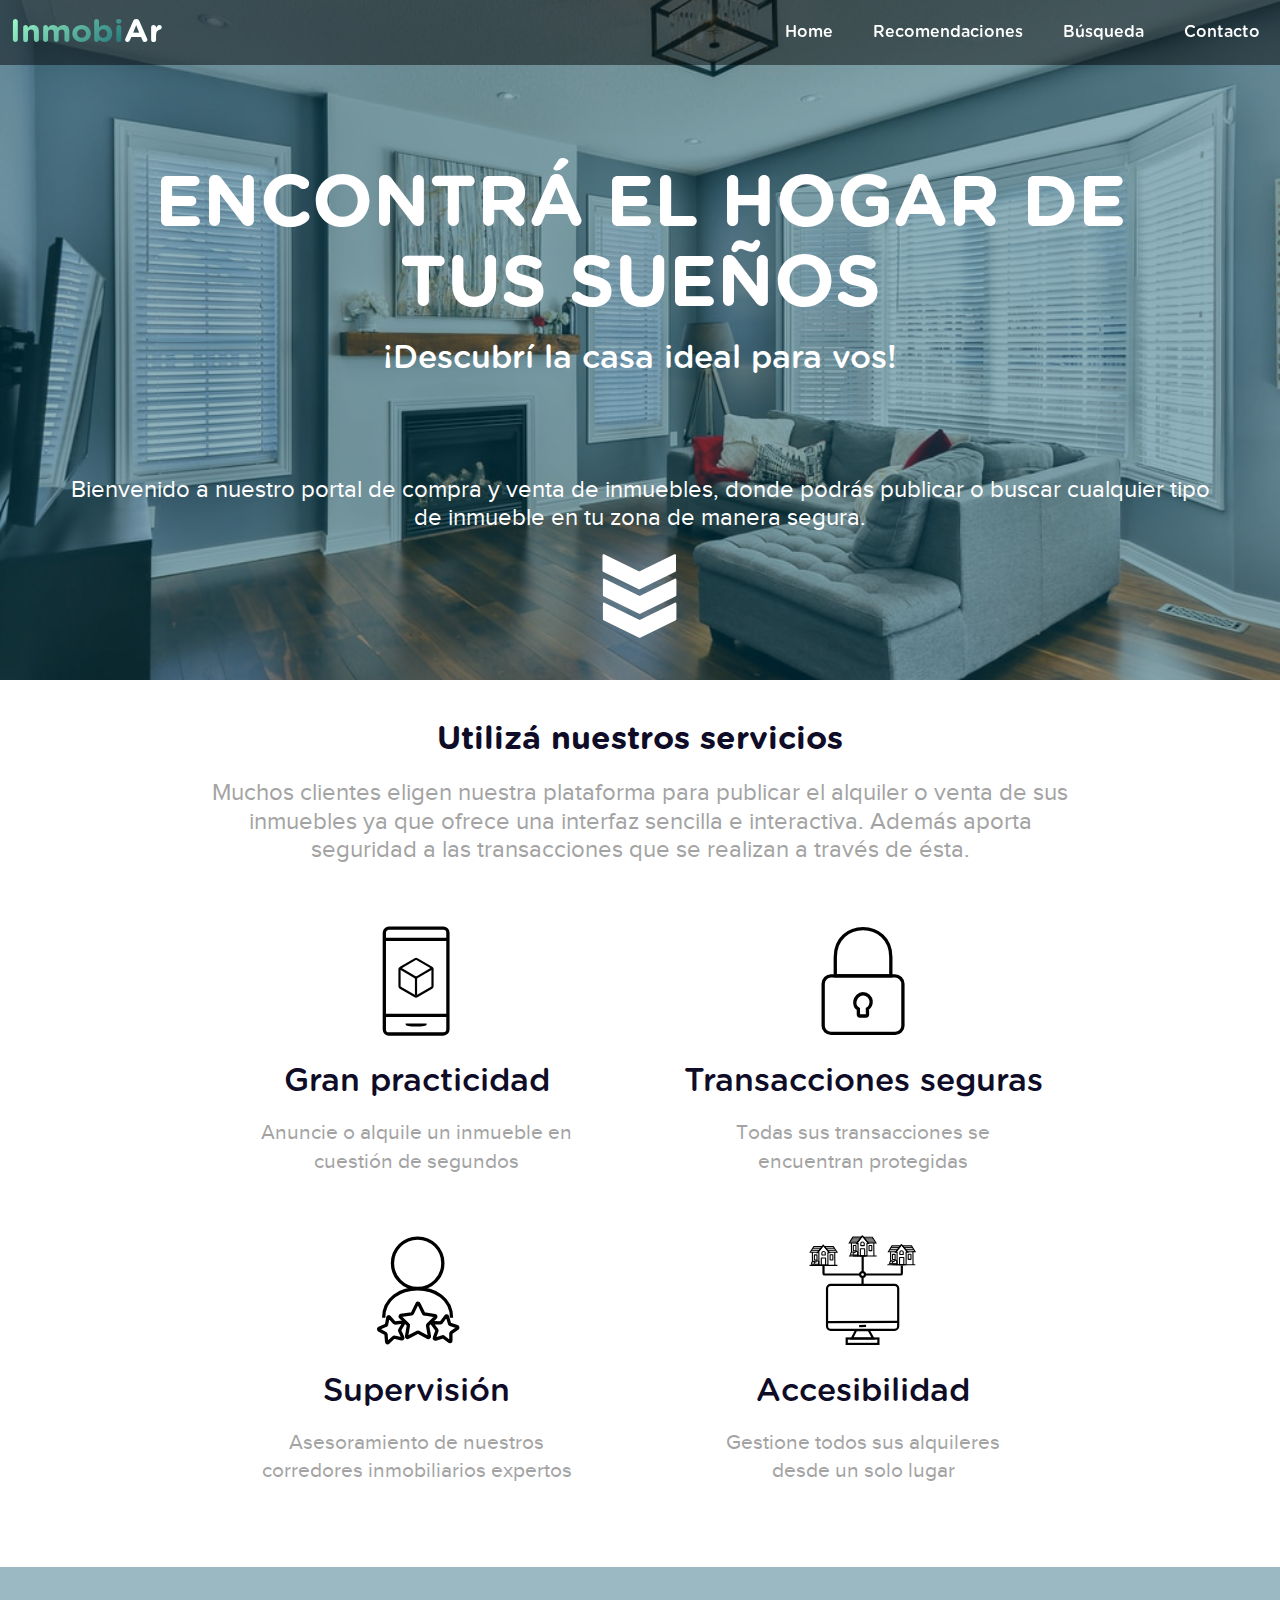
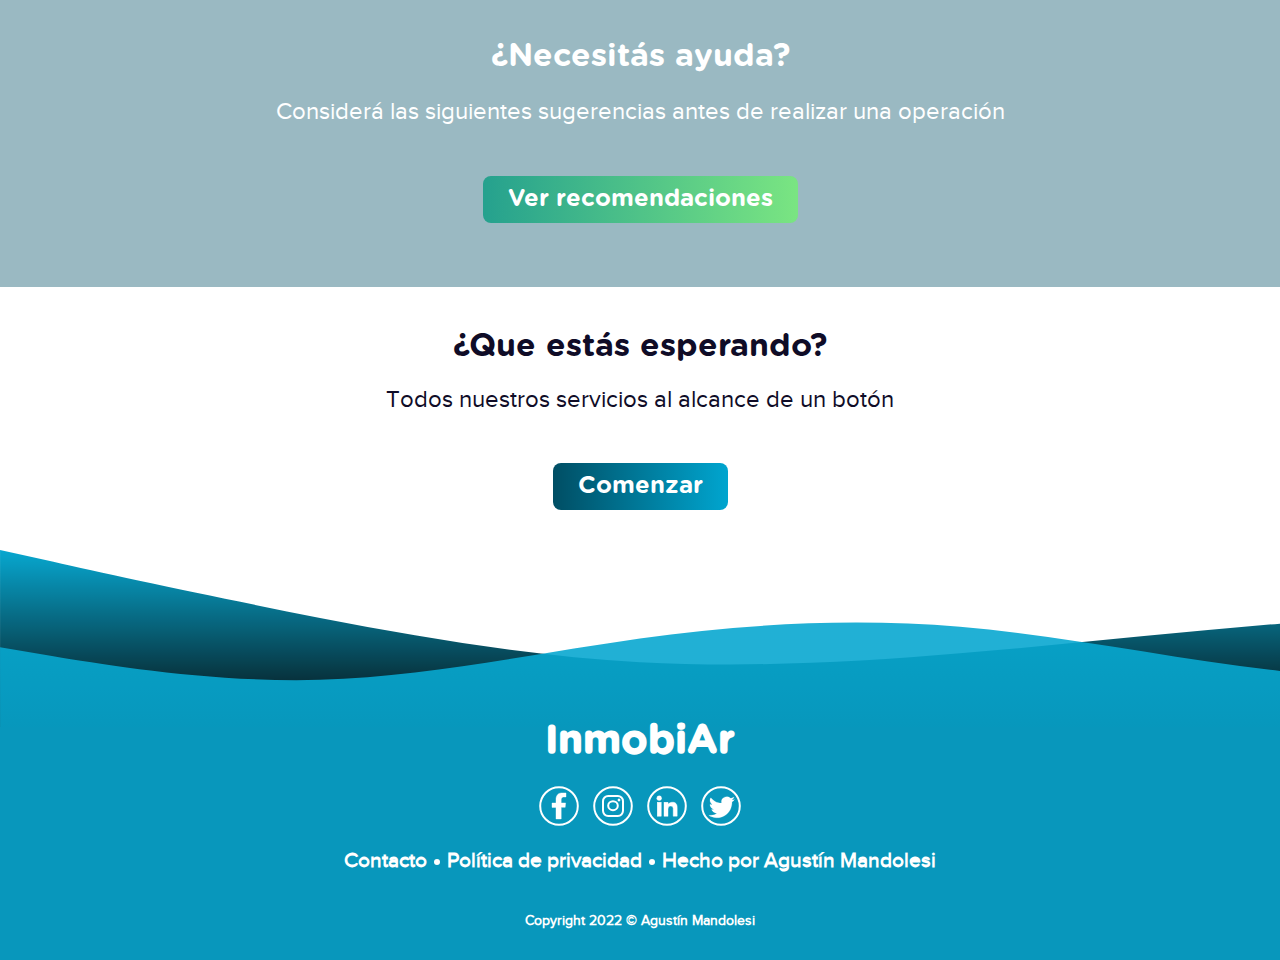
==== commit c1c0f6f3: "Add files via upload" ====
--- a/index.html
+++ b/index.html
@@ -22,7 +22,7 @@
         <ul class="menu-container-desktop">
             <li><a href="#">Home</a></li>
             <li><a href="./sugerencias.html">Recomendaciones</a></li>
-            <li><a href="#">Búsqueda</a></li>
+            <li><a href="./busqueda.html">Búsqueda</a></li>
             <li><a href="#">Contacto</a></li>
         </ul>
     </nav>
@@ -103,7 +103,7 @@
         <section class="begin">
             <h2 class="title">¿Que estás esperando?</h2>
             <p>Todos nuestros servicios al alcance de un botón</p>
-            <input type="button" class="button-2" value="Comenzar">
+            <input href="./busqueda.html" type="button" class="button-2" value="Comenzar">
         </section>
     </main>
     <footer>
--- a/inmobiarStyle.css
+++ b/inmobiarStyle.css
@@ -341,7 +341,7 @@
 
 .footer__text-container {
     position: relative;
-    background-color: #0098BE;
+    background-color: #0897bc;
     min-height: 80px;
     z-index: 100;
     padding: 20px;
@@ -398,7 +398,7 @@
     display: inline-block;
     position: relative;
     text-align: center;
-    top: 20px;
+    top: 40px;
     margin: 5%;
 }
 
@@ -533,6 +533,119 @@
 
 .guide__list p {
     display: inline;
+}
+
+
+/* ======================================================================= */
+
+
+/* ===============================Página de búsqueda=============================== */
+
+
+/* ======================================================================= */
+
+.search {
+    display: block;
+}
+
+.search__image-container {
+    background-image: url(./img/indoor2.jpg);
+    background-size: cover;
+    background-repeat: no-repeat;
+    background-position: 35% 0;
+    height: 470px;
+    width: 100%;
+}
+
+.search__image-container::after {
+    position: absolute;
+    content: "";
+    top: 0;
+    left: 0;
+    width: 100%;
+    height: 470px;
+    background-color: #1114;
+}
+
+.search__form-container {
+    height: 470px;
+    top: 110px;
+    padding: 3%;
+    display: flex;
+    justify-content: center;
+    position: absolute;
+}
+
+.search__form {
+    height: 200px;
+    display: flex;
+    flex-wrap: wrap;
+    justify-content: center;
+    background-color: #0007;
+    border-radius: 13px;
+    padding: 5% 2%;
+}
+
+.search__form h2 {
+    color: #fff;
+}
+
+.search__selectors {
+    display: inline-block;
+    width: 100%;
+}
+
+.option-selector {
+    height: 42px;
+    font-family: 'g-medium';
+    font-size: 15px;
+    border-radius: 5px;
+    padding: 0 6px;
+    width: 49%;
+    background-color: #fff;
+}
+
+.property-selector {
+    height: 42px;
+    font-family: 'g-medium';
+    font-size: 15px;
+    border-radius: 5px;
+    padding: 0 6px;
+    width: 49%;
+    background-color: #fff;
+}
+
+.property-selector option,
+.option-selector option {
+    font-family: 'nova';
+    background-color: #fff;
+}
+
+.search__search-bar {
+    display: inline-block;
+    margin: 15px 0;
+    width: 100%;
+}
+
+.search__search-bar input {
+    padding: 2px 5px;
+    border-radius: 5px;
+    font-size: 15px;
+    height: 40px;
+    border: none;
+    width: 73%;
+}
+
+.search__search-bar button {
+    height: 44px;
+    margin: 0;
+    padding: 0;
+    width: 20%;
+}
+
+.selling-option {
+    padding: 12% 10%;
+    text-align: center;
 }
 
 
@@ -710,4 +823,24 @@
     .guide__list h3 {
         font-size: 24px;
     }
+    /* ======================================================================= */
+    /* ===============================Página de búsqueda=============================== */
+    /* ======================================================================= */
+    .search__form-container {
+        height: 470px;
+        width: 100%;
+        padding: 0;
+        padding-top: 120px;
+        justify-content: center;
+        top: 0;
+    }
+    .search__form {
+        padding: 3%;
+    }
+    .selling-option {
+        padding: 4%;
+    }
+    .selling-option button {
+        margin: 3%;
+    }
 }